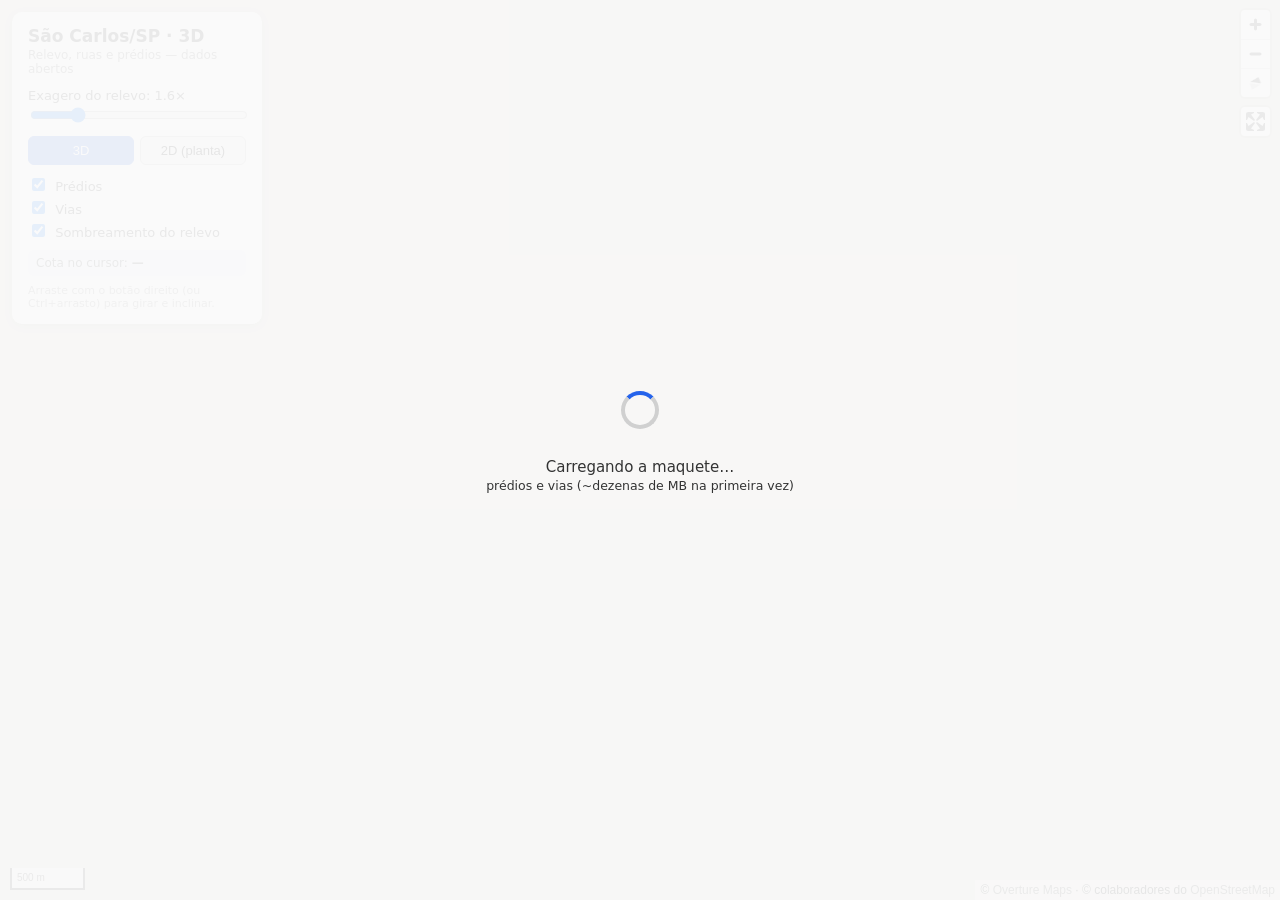
==== web/index.html @ f902015b "Maquete 3D interativa de São Carlos/SP: viewer web + pipeline de dados - web/: viewer MapLibre GL JS" ====
<!DOCTYPE html>
<html lang="pt-BR">
<head>
  <meta charset="utf-8">
  <meta name="viewport" content="width=device-width, initial-scale=1">
  <title>São Carlos 3D — maquete interativa</title>
  <link rel="stylesheet" href="vendor/maplibre-gl.css">
  <link rel="stylesheet" href="style.css">
</head>
<body>
  <div id="map"></div>

  <div id="painel">
    <h1>São Carlos/SP · 3D</h1>
    <p class="sub">Relevo, ruas e prédios — dados abertos</p>

    <label class="controle">
      Exagero do relevo: <span id="exagero-valor">1.6×</span>
      <input id="exagero" type="range" min="1" max="4" step="0.1" value="1.6">
    </label>

    <div class="linha">
      <button id="modo-3d" class="ativo">3D</button>
      <button id="modo-2d">2D (planta)</button>
    </div>

    <div class="camadas">
      <label><input type="checkbox" id="cb-predios" checked> Prédios</label>
      <label><input type="checkbox" id="cb-vias" checked> Vias</label>
      <label><input type="checkbox" id="cb-sombra" checked> Sombreamento do relevo</label>
    </div>

    <div id="info-cota">Cota no cursor: <span id="cota">—</span></div>

    <p class="dica">Arraste com o botão direito (ou Ctrl+arrasto) para girar e inclinar.</p>
  </div>

  <div id="carregando">
    <div class="spinner"></div>
    <p>Carregando a maquete…<br><small>prédios e vias (~dezenas de MB na primeira vez)</small></p>
  </div>

  <script src="vendor/maplibre-gl.js"></script>
  <script src="main.js"></script>
</body>
</html>
---- web/vendor/maplibre-gl.css ----
.maplibregl-map{font:12px/20px Helvetica Neue,Arial,Helvetica,sans-serif;overflow:hidden;position:relative;-webkit-tap-highlight-color:rgb(0 0 0/0)}.maplibregl-canvas{left:0;position:absolute;top:0}.maplibregl-map:fullscreen{height:100%;width:100%}.maplibregl-ctrl-group button.maplibregl-ctrl-compass{touch-action:none}.maplibregl-canvas-container.maplibregl-interactive,.maplibregl-ctrl-group button.maplibregl-ctrl-compass{cursor:grab;-webkit-user-select:none;-moz-user-select:none;user-select:none}.maplibregl-canvas-container.maplibregl-interactive.maplibregl-track-pointer{cursor:pointer}.maplibregl-canvas-container.maplibregl-interactive:active,.maplibregl-ctrl-group button.maplibregl-ctrl-compass:active{cursor:grabbing}.maplibregl-canvas-container.maplibregl-touch-zoom-rotate,.maplibregl-canvas-container.maplibregl-touch-zoom-rotate .maplibregl-canvas{touch-action:pan-x pan-y}.maplibregl-canvas-container.maplibregl-touch-drag-pan,.maplibregl-canvas-container.maplibregl-touch-drag-pan .maplibregl-canvas{touch-action:pinch-zoom}.maplibregl-canvas-container.maplibregl-touch-zoom-rotate.maplibregl-touch-drag-pan,.maplibregl-canvas-container.maplibregl-touch-zoom-rotate.maplibregl-touch-drag-pan .maplibregl-canvas{touch-action:none}.maplibregl-canvas-container.maplibregl-touch-drag-pan.maplibregl-cooperative-gestures,.maplibregl-canvas-container.maplibregl-touch-drag-pan.maplibregl-cooperative-gestures .maplibregl-canvas{touch-action:pan-x pan-y}.maplibregl-ctrl-bottom-left,.maplibregl-ctrl-bottom-right,.maplibregl-ctrl-top-left,.maplibregl-ctrl-top-right{pointer-events:none;position:absolute;z-index:2}.maplibregl-ctrl-top-left{left:0;top:0}.maplibregl-ctrl-top-right{right:0;top:0}.maplibregl-ctrl-bottom-left{bottom:0;left:0}.maplibregl-ctrl-bottom-right{bottom:0;right:0}.maplibregl-ctrl{clear:both;pointer-events:auto;transform:translate(0)}.maplibregl-ctrl-top-left .maplibregl-ctrl{float:left;margin:10px 0 0 10px}.maplibregl-ctrl-top-right .maplibregl-ctrl{float:right;margin:10px 10px 0 0}.maplibregl-ctrl-bottom-left .maplibregl-ctrl{float:left;margin:0 0 10px 10px}.maplibregl-ctrl-bottom-right .maplibregl-ctrl{float:right;margin:0 10px 10px 0}.maplibregl-ctrl-group{background:#fff;border-radius:4px}.maplibregl-ctrl-group:not(:empty){box-shadow:0 0 0 2px rgba(0,0,0,.1)}@media (forced-colors:active){.maplibregl-ctrl-group:not(:empty){box-shadow:0 0 0 2px ButtonText}}.maplibregl-ctrl-group button{background-color:transparent;border:0;box-sizing:border-box;cursor:pointer;display:block;height:29px;outline:none;padding:0;width:29px}.maplibregl-ctrl-group button+button{border-top:1px solid #ddd}.maplibregl-ctrl button .maplibregl-ctrl-icon{background-position:50%;background-repeat:no-repeat;display:block;height:100%;width:100%}@media (forced-colors:active){.maplibregl-ctrl-icon{background-color:transparent}.maplibregl-ctrl-group button+button{border-top:1px solid ButtonText}}.maplibregl-ctrl button::-moz-focus-inner{border:0;padding:0}.maplibregl-ctrl-attrib-button:focus,.maplibregl-ctrl-group button:focus{box-shadow:0 0 2px 2px #0096ff}.maplibregl-ctrl button:disabled{cursor:not-allowed}.maplibregl-ctrl button:disabled .maplibregl-ctrl-icon{opacity:.25}@media (hover:hover){.maplibregl-ctrl button:not(:disabled):hover{background-color:rgba(0,0,0,.05)}}.maplibregl-ctrl button:not(:disabled):active{background-color:rgba(0,0,0,.05)}.maplibregl-ctrl-group button:focus:focus-visible{box-shadow:0 0 2px 2px #0096ff}.maplibregl-ctrl-group button:focus:not(:focus-visible){box-shadow:none}.maplibregl-ctrl-group button:focus:first-child{border-radius:4px 4px 0 0}.maplibregl-ctrl-group button:focus:last-child{border-radius:0 0 4px 4px}.maplibregl-ctrl-group button:focus:only-child{border-radius:inherit}.maplibregl-ctrl button.maplibregl-ctrl-zoom-out .maplibregl-ctrl-icon{background-image:url("data:image/svg+xml;charset=utf-8,%3Csvg xmlns='http://www.w3.org/2000/svg' width='29' height='29' fill='%23333' viewBox='0 0 29 29'%3E%3Cpath d='M10 13c-.75 0-1.5.75-1.5 1.5S9.25 16 10 16h9c.75 0 1.5-.75 1.5-1.5S19.75 13 19 13z'/%3E%3C/svg%3E")}.maplibregl-ctrl button.maplibregl-ctrl-zoom-in .maplibregl-ctrl-icon{background-image:url("data:image/svg+xml;charset=utf-8,%3Csvg xmlns='http://www.w3.org/2000/svg' width='29' height='29' fill='%23333' viewBox='0 0 29 29'%3E%3Cpath d='M14.5 8.5c-.75 0-1.5.75-1.5 1.5v3h-3c-.75 0-1.5.75-1.5 1.5S9.25 16 10 16h3v3c0 .75.75 1.5 1.5 1.5S16 19.75 16 19v-3h3c.75 0 1.5-.75 1.5-1.5S19.75 13 19 13h-3v-3c0-.75-.75-1.5-1.5-1.5'/%3E%3C/svg%3E")}@media (forced-colors:active){.maplibregl-ctrl button.maplibregl-ctrl-zoom-out .maplibregl-ctrl-icon{background-image:url("data:image/svg+xml;charset=utf-8,%3Csvg xmlns='http://www.w3.org/2000/svg' width='29' height='29' fill='%23fff' viewBox='0 0 29 29'%3E%3Cpath d='M10 13c-.75 0-1.5.75-1.5 1.5S9.25 16 10 16h9c.75 0 1.5-.75 1.5-1.5S19.75 13 19 13z'/%3E%3C/svg%3E")}.maplibregl-ctrl button.maplibregl-ctrl-zoom-in .maplibregl-ctrl-icon{background-image:url("data:image/svg+xml;charset=utf-8,%3Csvg xmlns='http://www.w3.org/2000/svg' width='29' height='29' fill='%23fff' viewBox='0 0 29 29'%3E%3Cpath d='M14.5 8.5c-.75 0-1.5.75-1.5 1.5v3h-3c-.75 0-1.5.75-1.5 1.5S9.25 16 10 16h3v3c0 .75.75 1.5 1.5 1.5S16 19.75 16 19v-3h3c.75 0 1.5-.75 1.5-1.5S19.75 13 19 13h-3v-3c0-.75-.75-1.5-1.5-1.5'/%3E%3C/svg%3E")}}@media (forced-colors:active) and (prefers-color-scheme:light){.maplibregl-ctrl button.maplibregl-ctrl-zoom-out .maplibregl-ctrl-icon{background-image:url("data:image/svg+xml;charset=utf-8,%3Csvg xmlns='http://www.w3.org/2000/svg' width='29' height='29' viewBox='0 0 29 29'%3E%3Cpath d='M10 13c-.75 0-1.5.75-1.5 1.5S9.25 16 10 16h9c.75 0 1.5-.75 1.5-1.5S19.75 13 19 13z'/%3E%3C/svg%3E")}.maplibregl-ctrl button.maplibregl-ctrl-zoom-in .maplibregl-ctrl-icon{background-image:url("data:image/svg+xml;charset=utf-8,%3Csvg xmlns='http://www.w3.org/2000/svg' width='29' height='29' viewBox='0 0 29 29'%3E%3Cpath d='M14.5 8.5c-.75 0-1.5.75-1.5 1.5v3h-3c-.75 0-1.5.75-1.5 1.5S9.25 16 10 16h3v3c0 .75.75 1.5 1.5 1.5S16 19.75 16 19v-3h3c.75 0 1.5-.75 1.5-1.5S19.75 13 19 13h-3v-3c0-.75-.75-1.5-1.5-1.5'/%3E%3C/svg%3E")}}.maplibregl-ctrl button.maplibregl-ctrl-fullscreen .maplibregl-ctrl-icon{background-image:url("data:image/svg+xml;charset=utf-8,%3Csvg xmlns='http://www.w3.org/2000/svg' width='29' height='29' fill='%23333' viewBox='0 0 29 29'%3E%3Cpath d='M24 16v5.5c0 1.75-.75 2.5-2.5 2.5H16v-1l3-1.5-4-5.5 1-1 5.5 4 1.5-3zM6 16l1.5 3 5.5-4 1 1-4 5.5 3 1.5v1H7.5C5.75 24 5 23.25 5 21.5V16zm7-11v1l-3 1.5 4 5.5-1 1-5.5-4L6 13H5V7.5C5 5.75 5.75 5 7.5 5zm11 2.5c0-1.75-.75-2.5-2.5-2.5H16v1l3 1.5-4 5.5 1 1 5.5-4 1.5 3h1z'/%3E%3C/svg%3E")}.maplibregl-ctrl button.maplibregl-ctrl-shrink .maplibregl-ctrl-icon{background-image:url("data:image/svg+xml;charset=utf-8,%3Csvg xmlns='http://www.w3.org/2000/svg' width='29' height='29' viewBox='0 0 29 29'%3E%3Cpath d='M18.5 16c-1.75 0-2.5.75-2.5 2.5V24h1l1.5-3 5.5 4 1-1-4-5.5 3-1.5v-1zM13 18.5c0-1.75-.75-2.5-2.5-2.5H5v1l3 1.5L4 24l1 1 5.5-4 1.5 3h1zm3-8c0 1.75.75 2.5 2.5 2.5H24v-1l-3-1.5L25 5l-1-1-5.5 4L17 5h-1zM10.5 13c1.75 0 2.5-.75 2.5-2.5V5h-1l-1.5 3L5 4 4 5l4 5.5L5 12v1z'/%3E%3C/svg%3E")}@media (forced-colors:active){.maplibregl-ctrl button.maplibregl-ctrl-fullscreen .maplibregl-ctrl-icon{background-image:url("data:image/svg+xml;charset=utf-8,%3Csvg xmlns='http://www.w3.org/2000/svg' width='29' height='29' fill='%23fff' viewBox='0 0 29 29'%3E%3Cpath d='M24 16v5.5c0 1.75-.75 2.5-2.5 2.5H16v-1l3-1.5-4-5.5 1-1 5.5 4 1.5-3zM6 16l1.5 3 5.5-4 1 1-4 5.5 3 1.5v1H7.5C5.75 24 5 23.25 5 21.5V16zm7-11v1l-3 1.5 4 5.5-1 1-5.5-4L6 13H5V7.5C5 5.75 5.75 5 7.5 5zm11 2.5c0-1.75-.75-2.5-2.5-2.5H16v1l3 1.5-4 5.5 1 1 5.5-4 1.5 3h1z'/%3E%3C/svg%3E")}.maplibregl-ctrl button.maplibregl-ctrl-shrink .maplibregl-ctrl-icon{background-image:url("data:image/svg+xml;charset=utf-8,%3Csvg xmlns='http://www.w3.org/2000/svg' width='29' height='29' fill='%23fff' viewBox='0 0 29 29'%3E%3Cpath d='M18.5 16c-1.75 0-2.5.75-2.5 2.5V24h1l1.5-3 5.5 4 1-1-4-5.5 3-1.5v-1zM13 18.5c0-1.75-.75-2.5-2.5-2.5H5v1l3 1.5L4 24l1 1 5.5-4 1.5 3h1zm3-8c0 1.75.75 2.5 2.5 2.5H24v-1l-3-1.5L25 5l-1-1-5.5 4L17 5h-1zM10.5 13c1.75 0 2.5-.75 2.5-2.5V5h-1l-1.5 3L5 4 4 5l4 5.5L5 12v1z'/%3E%3C/svg%3E")}}@media (forced-colors:active) and (prefers-color-scheme:light){.maplibregl-ctrl button.maplibregl-ctrl-fullscreen .maplibregl-ctrl-icon{background-image:url("data:image/svg+xml;charset=utf-8,%3Csvg xmlns='http://www.w3.org/2000/svg' width='29' height='29' viewBox='0 0 29 29'%3E%3Cpath d='M24 16v5.5c0 1.75-.75 2.5-2.5 2.5H16v-1l3-1.5-4-5.5 1-1 5.5 4 1.5-3zM6 16l1.5 3 5.5-4 1 1-4 5.5 3 1.5v1H7.5C5.75 24 5 23.25 5 21.5V16zm7-11v1l-3 1.5 4 5.5-1 1-5.5-4L6 13H5V7.5C5 5.75 5.75 5 7.5 5zm11 2.5c0-1.75-.75-2.5-2.5-2.5H16v1l3 1.5-4 5.5 1 1 5.5-4 1.5 3h1z'/%3E%3C/svg%3E")}.maplibregl-ctrl button.maplibregl-ctrl-shrink .maplibregl-ctrl-icon{background-image:url("data:image/svg+xml;charset=utf-8,%3Csvg xmlns='http://www.w3.org/2000/svg' width='29' height='29' viewBox='0 0 29 29'%3E%3Cpath d='M18.5 16c-1.75 0-2.5.75-2.5 2.5V24h1l1.5-3 5.5 4 1-1-4-5.5 3-1.5v-1zM13 18.5c0-1.75-.75-2.5-2.5-2.5H5v1l3 1.5L4 24l1 1 5.5-4 1.5 3h1zm3-8c0 1.75.75 2.5 2.5 2.5H24v-1l-3-1.5L25 5l-1-1-5.5 4L17 5h-1zM10.5 13c1.75 0 2.5-.75 2.5-2.5V5h-1l-1.5 3L5 4 4 5l4 5.5L5 12v1z'/%3E%3C/svg%3E")}}.maplibregl-ctrl button.maplibregl-ctrl-compass .maplibregl-ctrl-icon{background-image:url("data:image/svg+xml;charset=utf-8,%3Csvg xmlns='http://www.w3.org/2000/svg' width='29' height='29' fill='%23333' viewBox='0 0 29 29'%3E%3Cpath d='m10.5 14 4-8 4 8z'/%3E%3Cpath fill='%23ccc' d='m10.5 16 4 8 4-8z'/%3E%3C/svg%3E")}@media (forced-colors:active){.maplibregl-ctrl button.maplibregl-ctrl-compass .maplibregl-ctrl-icon{background-image:url("data:image/svg+xml;charset=utf-8,%3Csvg xmlns='http://www.w3.org/2000/svg' width='29' height='29' fill='%23fff' viewBox='0 0 29 29'%3E%3Cpath d='m10.5 14 4-8 4 8z'/%3E%3Cpath fill='%23ccc' d='m10.5 16 4 8 4-8z'/%3E%3C/svg%3E")}}@media (forced-colors:active) and (prefers-color-scheme:light){.maplibregl-ctrl button.maplibregl-ctrl-compass .maplibregl-ctrl-icon{background-image:url("data:image/svg+xml;charset=utf-8,%3Csvg xmlns='http://www.w3.org/2000/svg' width='29' height='29' viewBox='0 0 29 29'%3E%3Cpath d='m10.5 14 4-8 4 8z'/%3E%3Cpath fill='%23ccc' d='m10.5 16 4 8 4-8z'/%3E%3C/svg%3E")}}.maplibregl-ctrl button.maplibregl-ctrl-globe .maplibregl-ctrl-icon{background-image:url("data:image/svg+xml;charset=utf-8,%3Csvg xmlns='http://www.w3.org/2000/svg' width='22' height='22' fill='none' stroke='%23333' viewBox='0 0 22 22'%3E%3Ccircle cx='11' cy='11' r='8.5'/%3E%3Cpath d='M17.5 11c0 4.819-3.02 8.5-6.5 8.5S4.5 15.819 4.5 11 7.52 2.5 11 2.5s6.5 3.681 6.5 8.5Z'/%3E%3Cpath d='M13.5 11c0 2.447-.331 4.64-.853 6.206-.262.785-.562 1.384-.872 1.777-.314.399-.58.517-.775.517s-.461-.118-.775-.517c-.31-.393-.61-.992-.872-1.777C8.831 15.64 8.5 13.446 8.5 11s.331-4.64.853-6.206c.262-.785.562-1.384.872-1.777.314-.399.58-.517.775-.517s.461.118.775.517c.31.393.61.992.872 1.777.522 1.565.853 3.76.853 6.206Z'/%3E%3Cpath d='M11 7.5c-1.909 0-3.622-.166-4.845-.428-.616-.132-1.08-.283-1.379-.434a1.3 1.3 0 0 1-.224-.138q.07-.058.224-.138c.299-.151.763-.302 1.379-.434C7.378 5.666 9.091 5.5 11 5.5s3.622.166 4.845.428c.616.132 1.08.283 1.379.434.105.053.177.1.224.138q-.07.058-.224.138c-.299.151-.763.302-1.379.434-1.223.262-2.936.428-4.845.428ZM4.486 6.436ZM11 16.5c-1.909 0-3.622-.166-4.845-.428-.616-.132-1.08-.283-1.379-.434a1.3 1.3 0 0 1-.224-.138 1.3 1.3 0 0 1 .224-.138c.299-.151.763-.302 1.379-.434C7.378 14.666 9.091 14.5 11 14.5s3.622.166 4.845.428c.616.132 1.08.283 1.379.434.105.053.177.1.224.138a1.3 1.3 0 0 1-.224.138c-.299.151-.763.302-1.379.434-1.223.262-2.936.428-4.845.428Zm-6.514-1.064ZM11 12.5c-2.46 0-4.672-.222-6.255-.574-.796-.177-1.406-.38-1.805-.59a1.5 1.5 0 0 1-.39-.272.3.3 0 0 1-.047-.064.3.3 0 0 1 .048-.064c.066-.073.189-.167.389-.272.399-.21 1.009-.413 1.805-.59C6.328 9.722 8.54 9.5 11 9.5s4.672.222 6.256.574c.795.177 1.405.38 1.804.59.2.105.323.2.39.272a.3.3 0 0 1 .047.064.3.3 0 0 1-.048.064 1.4 1.4 0 0 1-.389.272c-.399.21-1.009.413-1.804.59-1.584.352-3.796.574-6.256.574Zm-8.501-1.51v.002zm0 .018v.002zm17.002.002v-.002zm0-.018v-.002z'/%3E%3C/svg%3E")}.maplibregl-ctrl button.maplibregl-ctrl-globe-enabled .maplibregl-ctrl-icon{background-image:url("data:image/svg+xml;charset=utf-8,%3Csvg xmlns='http://www.w3.org/2000/svg' width='22' height='22' fill='none' stroke='%2333b5e5' viewBox='0 0 22 22'%3E%3Ccircle cx='11' cy='11' r='8.5'/%3E%3Cpath d='M17.5 11c0 4.819-3.02 8.5-6.5 8.5S4.5 15.819 4.5 11 7.52 2.5 11 2.5s6.5 3.681 6.5 8.5Z'/%3E%3Cpath d='M13.5 11c0 2.447-.331 4.64-.853 6.206-.262.785-.562 1.384-.872 1.777-.314.399-.58.517-.775.517s-.461-.118-.775-.517c-.31-.393-.61-.992-.872-1.777C8.831 15.64 8.5 13.446 8.5 11s.331-4.64.853-6.206c.262-.785.562-1.384.872-1.777.314-.399.58-.517.775-.517s.461.118.775.517c.31.393.61.992.872 1.777.522 1.565.853 3.76.853 6.206Z'/%3E%3Cpath d='M11 7.5c-1.909 0-3.622-.166-4.845-.428-.616-.132-1.08-.283-1.379-.434a1.3 1.3 0 0 1-.224-.138q.07-.058.224-.138c.299-.151.763-.302 1.379-.434C7.378 5.666 9.091 5.5 11 5.5s3.622.166 4.845.428c.616.132 1.08.283 1.379.434.105.053.177.1.224.138q-.07.058-.224.138c-.299.151-.763.302-1.379.434-1.223.262-2.936.428-4.845.428ZM4.486 6.436ZM11 16.5c-1.909 0-3.622-.166-4.845-.428-.616-.132-1.08-.283-1.379-.434a1.3 1.3 0 0 1-.224-.138 1.3 1.3 0 0 1 .224-.138c.299-.151.763-.302 1.379-.434C7.378 14.666 9.091 14.5 11 14.5s3.622.166 4.845.428c.616.132 1.08.283 1.379.434.105.053.177.1.224.138a1.3 1.3 0 0 1-.224.138c-.299.151-.763.302-1.379.434-1.223.262-2.936.428-4.845.428Zm-6.514-1.064ZM11 12.5c-2.46 0-4.672-.222-6.255-.574-.796-.177-1.406-.38-1.805-.59a1.5 1.5 0 0 1-.39-.272.3.3 0 0 1-.047-.064.3.3 0 0 1 .048-.064c.066-.073.189-.167.389-.272.399-.21 1.009-.413 1.805-.59C6.328 9.722 8.54 9.5 11 9.5s4.672.222 6.256.574c.795.177 1.405.38 1.804.59.2.105.323.2.39.272a.3.3 0 0 1 .047.064.3.3 0 0 1-.048.064 1.4 1.4 0 0 1-.389.272c-.399.21-1.009.413-1.804.59-1.584.352-3.796.574-6.256.574Zm-8.501-1.51v.002zm0 .018v.002zm17.002.002v-.002zm0-.018v-.002z'/%3E%3C/svg%3E")}.maplibregl-ctrl button.maplibregl-ctrl-terrain .maplibregl-ctrl-icon{background-image:url("data:image/svg+xml;charset=utf-8,%3Csvg xmlns='http://www.w3.org/2000/svg' width='22' height='22' fill='%23333' viewBox='0 0 22 22'%3E%3Cpath d='m1.754 13.406 4.453-4.851 3.09 3.09 3.281 3.277.969-.969-3.309-3.312 3.844-4.121 6.148 6.886h1.082v-.855l-7.207-8.07-4.84 5.187L6.169 6.57l-5.48 5.965v.871ZM.688 16.844h20.625v1.375H.688Zm0 0'/%3E%3C/svg%3E")}.maplibregl-ctrl button.maplibregl-ctrl-terrain-enabled .maplibregl-ctrl-icon{background-image:url("data:image/svg+xml;charset=utf-8,%3Csvg xmlns='http://www.w3.org/2000/svg' width='22' height='22' fill='%2333b5e5' viewBox='0 0 22 22'%3E%3Cpath d='m1.754 13.406 4.453-4.851 3.09 3.09 3.281 3.277.969-.969-3.309-3.312 3.844-4.121 6.148 6.886h1.082v-.855l-7.207-8.07-4.84 5.187L6.169 6.57l-5.48 5.965v.871ZM.688 16.844h20.625v1.375H.688Zm0 0'/%3E%3C/svg%3E")}.maplibregl-ctrl button.maplibregl-ctrl-geolocate .maplibregl-ctrl-icon{background-image:url("data:image/svg+xml;charset=utf-8,%3Csvg xmlns='http://www.w3.org/2000/svg' width='29' height='29' fill='%23333' viewBox='0 0 20 20'%3E%3Cpath d='M10 4C9 4 9 5 9 5v.1A5 5 0 0 0 5.1 9H5s-1 0-1 1 1 1 1 1h.1A5 5 0 0 0 9 14.9v.1s0 1 1 1 1-1 1-1v-.1a5 5 0 0 0 3.9-3.9h.1s1 0 1-1-1-1-1-1h-.1A5 5 0 0 0 11 5.1V5s0-1-1-1m0 2.5a3.5 3.5 0 1 1 0 7 3.5 3.5 0 1 1 0-7'/%3E%3Ccircle cx='10' cy='10' r='2'/%3E%3C/svg%3E")}.maplibregl-ctrl button.maplibregl-ctrl-geolocate:disabled .maplibregl-ctrl-icon{background-image:url("data:image/svg+xml;charset=utf-8,%3Csvg xmlns='http://www.w3.org/2000/svg' width='29' height='29' fill='%23aaa' viewBox='0 0 20 20'%3E%3Cpath d='M10 4C9 4 9 5 9 5v.1A5 5 0 0 0 5.1 9H5s-1 0-1 1 1 1 1 1h.1A5 5 0 0 0 9 14.9v.1s0 1 1 1 1-1 1-1v-.1a5 5 0 0 0 3.9-3.9h.1s1 0 1-1-1-1-1-1h-.1A5 5 0 0 0 11 5.1V5s0-1-1-1m0 2.5a3.5 3.5 0 1 1 0 7 3.5 3.5 0 1 1 0-7'/%3E%3Ccircle cx='10' cy='10' r='2'/%3E%3Cpath fill='red' d='m14 5 1 1-9 9-1-1z'/%3E%3C/svg%3E")}.maplibregl-ctrl button.maplibregl-ctrl-geolocate.maplibregl-ctrl-geolocate-active .maplibregl-ctrl-icon{background-image:url("data:image/svg+xml;charset=utf-8,%3Csvg xmlns='http://www.w3.org/2000/svg' width='29' height='29' fill='%2333b5e5' viewBox='0 0 20 20'%3E%3Cpath d='M10 4C9 4 9 5 9 5v.1A5 5 0 0 0 5.1 9H5s-1 0-1 1 1 1 1 1h.1A5 5 0 0 0 9 14.9v.1s0 1 1 1 1-1 1-1v-.1a5 5 0 0 0 3.9-3.9h.1s1 0 1-1-1-1-1-1h-.1A5 5 0 0 0 11 5.1V5s0-1-1-1m0 2.5a3.5 3.5 0 1 1 0 7 3.5 3.5 0 1 1 0-7'/%3E%3Ccircle cx='10' cy='10' r='2'/%3E%3C/svg%3E")}.maplibregl-ctrl button.maplibregl-ctrl-geolocate.maplibregl-ctrl-geolocate-active-error .maplibregl-ctrl-icon{background-image:url("data:image/svg+xml;charset=utf-8,%3Csvg xmlns='http://www.w3.org/2000/svg' width='29' height='29' fill='%23e58978' viewBox='0 0 20 20'%3E%3Cpath d='M10 4C9 4 9 5 9 5v.1A5 5 0 0 0 5.1 9H5s-1 0-1 1 1 1 1 1h.1A5 5 0 0 0 9 14.9v.1s0 1 1 1 1-1 1-1v-.1a5 5 0 0 0 3.9-3.9h.1s1 0 1-1-1-1-1-1h-.1A5 5 0 0 0 11 5.1V5s0-1-1-1m0 2.5a3.5 3.5 0 1 1 0 7 3.5 3.5 0 1 1 0-7'/%3E%3Ccircle cx='10' cy='10' r='2'/%3E%3C/svg%3E")}.maplibregl-ctrl button.maplibregl-ctrl-geolocate.maplibregl-ctrl-geolocate-background .maplibregl-ctrl-icon{background-image:url("data:image/svg+xml;charset=utf-8,%3Csvg xmlns='http://www.w3.org/2000/svg' width='29' height='29' fill='%2333b5e5' viewBox='0 0 20 20'%3E%3Cpath d='M10 4C9 4 9 5 9 5v.1A5 5 0 0 0 5.1 9H5s-1 0-1 1 1 1 1 1h.1A5 5 0 0 0 9 14.9v.1s0 1 1 1 1-1 1-1v-.1a5 5 0 0 0 3.9-3.9h.1s1 0 1-1-1-1-1-1h-.1A5 5 0 0 0 11 5.1V5s0-1-1-1m0 2.5a3.5 3.5 0 1 1 0 7 3.5 3.5 0 1 1 0-7'/%3E%3C/svg%3E")}.maplibregl-ctrl button.maplibregl-ctrl-geolocate.maplibregl-ctrl-geolocate-background-error .maplibregl-ctrl-icon{background-image:url("data:image/svg+xml;charset=utf-8,%3Csvg xmlns='http://www.w3.org/2000/svg' width='29' height='29' fill='%23e54e33' viewBox='0 0 20 20'%3E%3Cpath d='M10 4C9 4 9 5 9 5v.1A5 5 0 0 0 5.1 9H5s-1 0-1 1 1 1 1 1h.1A5 5 0 0 0 9 14.9v.1s0 1 1 1 1-1 1-1v-.1a5 5 0 0 0 3.9-3.9h.1s1 0 1-1-1-1-1-1h-.1A5 5 0 0 0 11 5.1V5s0-1-1-1m0 2.5a3.5 3.5 0 1 1 0 7 3.5 3.5 0 1 1 0-7'/%3E%3C/svg%3E")}.maplibregl-ctrl button.maplibregl-ctrl-geolocate.maplibregl-ctrl-geolocate-waiting .maplibregl-ctrl-icon{animation:maplibregl-spin 2s linear infinite}@media (forced-colors:active){.maplibregl-ctrl button.maplibregl-ctrl-geolocate .maplibregl-ctrl-icon{background-image:url("data:image/svg+xml;charset=utf-8,%3Csvg xmlns='http://www.w3.org/2000/svg' width='29' height='29' fill='%23fff' viewBox='0 0 20 20'%3E%3Cpath d='M10 4C9 4 9 5 9 5v.1A5 5 0 0 0 5.1 9H5s-1 0-1 1 1 1 1 1h.1A5 5 0 0 0 9 14.9v.1s0 1 1 1 1-1 1-1v-.1a5 5 0 0 0 3.9-3.9h.1s1 0 1-1-1-1-1-1h-.1A5 5 0 0 0 11 5.1V5s0-1-1-1m0 2.5a3.5 3.5 0 1 1 0 7 3.5 3.5 0 1 1 0-7'/%3E%3Ccircle cx='10' cy='10' r='2'/%3E%3C/svg%3E")}.maplibregl-ctrl button.maplibregl-ctrl-geolocate:disabled .maplibregl-ctrl-icon{background-image:url("data:image/svg+xml;charset=utf-8,%3Csvg xmlns='http://www.w3.org/2000/svg' width='29' height='29' fill='%23999' viewBox='0 0 20 20'%3E%3Cpath d='M10 4C9 4 9 5 9 5v.1A5 5 0 0 0 5.1 9H5s-1 0-1 1 1 1 1 1h.1A5 5 0 0 0 9 14.9v.1s0 1 1 1 1-1 1-1v-.1a5 5 0 0 0 3.9-3.9h.1s1 0 1-1-1-1-1-1h-.1A5 5 0 0 0 11 5.1V5s0-1-1-1m0 2.5a3.5 3.5 0 1 1 0 7 3.5 3.5 0 1 1 0-7'/%3E%3Ccircle cx='10' cy='10' r='2'/%3E%3Cpath fill='red' d='m14 5 1 1-9 9-1-1z'/%3E%3C/svg%3E")}.maplibregl-ctrl button.maplibregl-ctrl-geolocate.maplibregl-ctrl-geolocate-active .maplibregl-ctrl-icon{background-image:url("data:image/svg+xml;charset=utf-8,%3Csvg xmlns='http://www.w3.org/2000/svg' width='29' height='29' fill='%2333b5e5' viewBox='0 0 20 20'%3E%3Cpath d='M10 4C9 4 9 5 9 5v.1A5 5 0 0 0 5.1 9H5s-1 0-1 1 1 1 1 1h.1A5 5 0 0 0 9 14.9v.1s0 1 1 1 1-1 1-1v-.1a5 5 0 0 0 3.9-3.9h.1s1 0 1-1-1-1-1-1h-.1A5 5 0 0 0 11 5.1V5s0-1-1-1m0 2.5a3.5 3.5 0 1 1 0 7 3.5 3.5 0 1 1 0-7'/%3E%3Ccircle cx='10' cy='10' r='2'/%3E%3C/svg%3E")}.maplibregl-ctrl button.maplibregl-ctrl-geolocate.maplibregl-ctrl-geolocate-active-error .maplibregl-ctrl-icon{background-image:url("data:image/svg+xml;charset=utf-8,%3Csvg xmlns='http://www.w3.org/2000/svg' width='29' height='29' fill='%23e58978' viewBox='0 0 20 20'%3E%3Cpath d='M10 4C9 4 9 5 9 5v.1A5 5 0 0 0 5.1 9H5s-1 0-1 1 1 1 1 1h.1A5 5 0 0 0 9 14.9v.1s0 1 1 1 1-1 1-1v-.1a5 5 0 0 0 3.9-3.9h.1s1 0 1-1-1-1-1-1h-.1A5 5 0 0 0 11 5.1V5s0-1-1-1m0 2.5a3.5 3.5 0 1 1 0 7 3.5 3.5 0 1 1 0-7'/%3E%3Ccircle cx='10' cy='10' r='2'/%3E%3C/svg%3E")}.maplibregl-ctrl button.maplibregl-ctrl-geolocate.maplibregl-ctrl-geolocate-background .maplibregl-ctrl-icon{background-image:url("data:image/svg+xml;charset=utf-8,%3Csvg xmlns='http://www.w3.org/2000/svg' width='29' height='29' fill='%2333b5e5' viewBox='0 0 20 20'%3E%3Cpath d='M10 4C9 4 9 5 9 5v.1A5 5 0 0 0 5.1 9H5s-1 0-1 1 1 1 1 1h.1A5 5 0 0 0 9 14.9v.1s0 1 1 1 1-1 1-1v-.1a5 5 0 0 0 3.9-3.9h.1s1 0 1-1-1-1-1-1h-.1A5 5 0 0 0 11 5.1V5s0-1-1-1m0 2.5a3.5 3.5 0 1 1 0 7 3.5 3.5 0 1 1 0-7'/%3E%3C/svg%3E")}.maplibregl-ctrl button.maplibregl-ctrl-geolocate.maplibregl-ctrl-geolocate-background-error .maplibregl-ctrl-icon{background-image:url("data:image/svg+xml;charset=utf-8,%3Csvg xmlns='http://www.w3.org/2000/svg' width='29' height='29' fill='%23e54e33' viewBox='0 0 20 20'%3E%3Cpath d='M10 4C9 4 9 5 9 5v.1A5 5 0 0 0 5.1 9H5s-1 0-1 1 1 1 1 1h.1A5 5 0 0 0 9 14.9v.1s0 1 1 1 1-1 1-1v-.1a5 5 0 0 0 3.9-3.9h.1s1 0 1-1-1-1-1-1h-.1A5 5 0 0 0 11 5.1V5s0-1-1-1m0 2.5a3.5 3.5 0 1 1 0 7 3.5 3.5 0 1 1 0-7'/%3E%3C/svg%3E")}}@media (forced-colors:active) and (prefers-color-scheme:light){.maplibregl-ctrl button.maplibregl-ctrl-geolocate .maplibregl-ctrl-icon{background-image:url("data:image/svg+xml;charset=utf-8,%3Csvg xmlns='http://www.w3.org/2000/svg' width='29' height='29' viewBox='0 0 20 20'%3E%3Cpath d='M10 4C9 4 9 5 9 5v.1A5 5 0 0 0 5.1 9H5s-1 0-1 1 1 1 1 1h.1A5 5 0 0 0 9 14.9v.1s0 1 1 1 1-1 1-1v-.1a5 5 0 0 0 3.9-3.9h.1s1 0 1-1-1-1-1-1h-.1A5 5 0 0 0 11 5.1V5s0-1-1-1m0 2.5a3.5 3.5 0 1 1 0 7 3.5 3.5 0 1 1 0-7'/%3E%3Ccircle cx='10' cy='10' r='2'/%3E%3C/svg%3E")}.maplibregl-ctrl button.maplibregl-ctrl-geolocate:disabled .maplibregl-ctrl-icon{background-image:url("data:image/svg+xml;charset=utf-8,%3Csvg xmlns='http://www.w3.org/2000/svg' width='29' height='29' fill='%23666' viewBox='0 0 20 20'%3E%3Cpath d='M10 4C9 4 9 5 9 5v.1A5 5 0 0 0 5.1 9H5s-1 0-1 1 1 1 1 1h.1A5 5 0 0 0 9 14.9v.1s0 1 1 1 1-1 1-1v-.1a5 5 0 0 0 3.9-3.9h.1s1 0 1-1-1-1-1-1h-.1A5 5 0 0 0 11 5.1V5s0-1-1-1m0 2.5a3.5 3.5 0 1 1 0 7 3.5 3.5 0 1 1 0-7'/%3E%3Ccircle cx='10' cy='10' r='2'/%3E%3Cpath fill='red' d='m14 5 1 1-9 9-1-1z'/%3E%3C/svg%3E")}}@keyframes maplibregl-spin{0%{transform:rotate(0deg)}to{transform:rotate(1turn)}}a.maplibregl-ctrl-logo{background-image:url("data:image/svg+xml;charset=utf-8,%3Csvg xmlns='http://www.w3.org/2000/svg' width='88' height='23' fill='none'%3E%3Cpath fill='%23000' fill-opacity='.4' fill-rule='evenodd' d='M17.408 16.796h-1.827l2.501-12.095h.198l3.324 6.533.988 2.19.988-2.19 3.258-6.533h.181l2.6 12.095h-1.81l-1.218-5.644-.362-1.71-.658 1.71-2.929 5.644h-.098l-2.914-5.644-.757-1.71-.345 1.71zm1.958-3.42-.726 3.663a1.255 1.255 0 0 1-1.232 1.011h-1.827a1.255 1.255 0 0 1-1.229-1.509l2.501-12.095a1.255 1.255 0 0 1 1.23-1.001h.197a1.25 1.25 0 0 1 1.12.685l3.19 6.273 3.125-6.263a1.25 1.25 0 0 1 1.123-.695h.181a1.255 1.255 0 0 1 1.227.991l1.443 6.71a5 5 0 0 1 .314-.787l.009-.016a4.6 4.6 0 0 1 1.777-1.887c.782-.46 1.668-.667 2.611-.667a4.6 4.6 0 0 1 1.7.32l.306.134c.21-.16.474-.256.759-.256h1.694a1.255 1.255 0 0 1 1.212.925 1.255 1.255 0 0 1 1.212-.925h1.711c.284 0 .545.094.755.252.613-.3 1.312-.45 2.075-.45 1.356 0 2.557.445 3.482 1.4q.47.48.763 1.064V4.701a1.255 1.255 0 0 1 1.255-1.255h1.86A1.255 1.255 0 0 1 54.44 4.7v9.194h2.217c.19 0 .37.043.532.118v-4.77c0-.356.147-.678.385-.906a2.42 2.42 0 0 1-.682-1.71c0-.665.267-1.253.735-1.7a2.45 2.45 0 0 1 1.722-.674 2.43 2.43 0 0 1 1.705.675q.318.302.504.683V4.7a1.255 1.255 0 0 1 1.255-1.255h1.744A1.255 1.255 0 0 1 65.812 4.7v3.335a4.8 4.8 0 0 1 1.526-.246c.938 0 1.817.214 2.59.69a4.47 4.47 0 0 1 1.67 1.743v-.98a1.255 1.255 0 0 1 1.256-1.256h1.777c.233 0 .451.064.639.174a3.4 3.4 0 0 1 1.567-.372c.346 0 .861.02 1.285.232a1.25 1.25 0 0 1 .689 1.004 4.7 4.7 0 0 1 .853-.588c.795-.44 1.675-.647 2.61-.647 1.385 0 2.65.39 3.525 1.396.836.938 1.168 2.173 1.168 3.528q-.001.515-.056 1.051a1.255 1.255 0 0 1-.947 1.09l.408.952a1.255 1.255 0 0 1-.477 1.552c-.418.268-.92.463-1.458.612-.613.171-1.304.244-2.049.244-1.06 0-2.043-.207-2.886-.698l-.015-.008c-.798-.48-1.419-1.135-1.818-1.963l-.004-.008a5.8 5.8 0 0 1-.548-2.512q0-.429.053-.843a1.3 1.3 0 0 1-.333-.086l-.166-.004c-.223 0-.426.062-.643.228-.03.024-.142.139-.142.59v3.883a1.255 1.255 0 0 1-1.256 1.256h-1.777a1.255 1.255 0 0 1-1.256-1.256V15.69l-.032.057a4.8 4.8 0 0 1-1.86 1.833 5.04 5.04 0 0 1-2.484.634 4.5 4.5 0 0 1-1.935-.424 1.25 1.25 0 0 1-.764.258h-1.71a1.255 1.255 0 0 1-1.256-1.255V7.687a2.4 2.4 0 0 1-.428.625c.253.23.412.561.412.93v7.553a1.255 1.255 0 0 1-1.256 1.255h-1.843a1.25 1.25 0 0 1-.894-.373c-.228.23-.544.373-.894.373H51.32a1.255 1.255 0 0 1-1.256-1.255v-1.251l-.061.117a4.7 4.7 0 0 1-1.782 1.884 4.77 4.77 0 0 1-2.485.67 5.6 5.6 0 0 1-1.485-.188l.009 2.764a1.255 1.255 0 0 1-1.255 1.259h-1.729a1.255 1.255 0 0 1-1.255-1.255v-3.537a1.255 1.255 0 0 1-1.167.793h-1.679a1.25 1.25 0 0 1-.77-.263 4.5 4.5 0 0 1-1.945.429c-.885 0-1.724-.21-2.495-.632l-.017-.01a5 5 0 0 1-1.081-.836 1.255 1.255 0 0 1-1.254 1.312h-1.81a1.255 1.255 0 0 1-1.228-.99l-.782-3.625-2.044 3.939a1.25 1.25 0 0 1-1.115.676h-.098a1.25 1.25 0 0 1-1.116-.68l-2.061-3.994zM35.92 16.63l.207-.114.223-.15q.493-.356.735-.785l.061-.118.033 1.332h1.678V9.242h-1.694l-.033 1.267q-.133-.329-.526-.658l-.032-.028a3.2 3.2 0 0 0-.668-.428l-.27-.12a3.3 3.3 0 0 0-1.235-.23q-1.136-.001-1.974.493a3.36 3.36 0 0 0-1.3 1.382q-.445.89-.444 2.074 0 1.2.51 2.107a3.8 3.8 0 0 0 1.382 1.381 3.9 3.9 0 0 0 1.893.477q.795 0 1.455-.33zm-2.789-5.38q-.576.675-.575 1.762 0 1.102.559 1.794.576.675 1.645.675a2.25 2.25 0 0 0 .934-.19 2.2 2.2 0 0 0 .468-.29l.178-.161a2.2 2.2 0 0 0 .397-.561q.244-.5.244-1.15v-.115q0-.708-.296-1.267l-.043-.077a2.2 2.2 0 0 0-.633-.709l-.13-.086-.047-.028a2.1 2.1 0 0 0-1.073-.285q-1.052 0-1.629.692zm2.316 2.706c.163-.17.28-.407.28-.83v-.114c0-.292-.06-.508-.15-.68a.96.96 0 0 0-.353-.389.85.85 0 0 0-.464-.127c-.4 0-.56.114-.664.239l-.01.012c-.148.174-.275.45-.275.945 0 .506.122.801.27.99.097.11.266.224.68.224.303 0 .504-.09.687-.269zm7.545 1.705a2.6 2.6 0 0 0 .331.423q.319.33.755.548l.173.074q.65.255 1.49.255 1.02 0 1.844-.493a3.45 3.45 0 0 0 1.316-1.4q.493-.904.493-2.089 0-1.909-.988-2.913-.988-1.02-2.584-1.02-.898 0-1.575.347a3 3 0 0 0-.415.262l-.199.166a3.4 3.4 0 0 0-.64.82V9.242h-1.712v11.553h1.729l-.017-5.134zm.53-1.138q.206.29.48.5l.155.11.053.034q.51.296 1.119.297 1.07 0 1.645-.675.577-.69.576-1.762 0-1.119-.576-1.777-.558-.675-1.645-.675-.435 0-.835.16a2 2 0 0 0-.284.136 2 2 0 0 0-.363.254 2.2 2.2 0 0 0-.46.569l-.082.162a2.6 2.6 0 0 0-.213 1.072v.115q0 .707.296 1.267l.135.211zm.964-.818a1.1 1.1 0 0 0 .367.385.94.94 0 0 0 .476.118c.423 0 .59-.117.687-.23.159-.194.28-.478.28-.95 0-.53-.133-.8-.266-.952l-.021-.025c-.078-.094-.231-.221-.68-.221a1 1 0 0 0-.503.135l-.012.007a.86.86 0 0 0-.335.343c-.073.133-.132.324-.132.614v.115a1.4 1.4 0 0 0 .14.66zm15.7-6.222q.347-.346.346-.856a1.05 1.05 0 0 0-.345-.79 1.18 1.18 0 0 0-.84-.329q-.51 0-.855.33a1.05 1.05 0 0 0-.346.79q0 .51.346.855.345.346.856.346.51 0 .839-.346zm4.337 9.314.033-1.332q.191.403.59.747l.098.081a4 4 0 0 0 .316.224l.223.122a3.2 3.2 0 0 0 1.44.322 3.8 3.8 0 0 0 1.875-.477 3.5 3.5 0 0 0 1.382-1.366q.527-.89.526-2.09 0-1.184-.444-2.073a3.24 3.24 0 0 0-1.283-1.399q-.823-.51-1.942-.51a3.5 3.5 0 0 0-1.527.344l-.086.043-.165.09a3 3 0 0 0-.33.214q-.432.315-.656.707a2 2 0 0 0-.099.198l.082-1.283V4.701h-1.744v12.095zm.473-2.509a2.5 2.5 0 0 0 .566.7q.117.098.245.18l.144.08a2.1 2.1 0 0 0 .975.232q1.07 0 1.645-.675.576-.69.576-1.778 0-1.102-.576-1.777-.56-.691-1.645-.692a2.2 2.2 0 0 0-1.015.235q-.22.113-.415.282l-.15.142a2.1 2.1 0 0 0-.42.594q-.223.479-.223 1.1v.115q0 .705.293 1.26zm2.616-.293c.157-.191.28-.479.28-.967 0-.51-.13-.79-.276-.961l-.021-.026c-.082-.1-.232-.225-.67-.225a.87.87 0 0 0-.681.279l-.012.011c-.154.155-.274.38-.274.807v.115c0 .285.057.499.144.669a1.1 1.1 0 0 0 .367.405c.137.082.28.123.455.123.423 0 .59-.118.686-.23zm8.266-3.013q.345-.13.724-.14l.069-.002q.493 0 .642.099l.247-1.794q-.196-.099-.717-.099a2.3 2.3 0 0 0-.545.063 2 2 0 0 0-.411.148 2.2 2.2 0 0 0-.4.249 2.5 2.5 0 0 0-.485.499 2.7 2.7 0 0 0-.32.581l-.05.137v-1.48h-1.778v7.553h1.777v-3.884q0-.546.159-.943a1.5 1.5 0 0 1 .466-.636 2.5 2.5 0 0 1 .399-.253 2 2 0 0 1 .224-.099zm9.784 2.656.05-.922q0-1.743-.856-2.698-.838-.97-2.584-.97-1.119-.001-2.007.493a3.46 3.46 0 0 0-1.4 1.382q-.493.906-.493 2.106 0 1.07.428 1.975.428.89 1.332 1.432.906.526 2.255.526.973 0 1.668-.185l.044-.012.135-.04q.613-.184.984-.421l-.542-1.267q-.3.162-.642.274l-.297.087q-.51.131-1.3.131-.954 0-1.497-.444a1.6 1.6 0 0 1-.192-.193q-.366-.44-.512-1.234l-.004-.021zm-5.427-1.256-.003.022h3.752v-.138q-.011-.727-.288-1.118a1 1 0 0 0-.156-.176q-.46-.428-1.316-.428-.986 0-1.494.604-.379.45-.494 1.234zm-27.053 2.77V4.7h-1.86v12.095h5.333V15.15zm7.103-5.908v7.553h-1.843V9.242h1.843z'/%3E%3Cpath fill='%23fff' d='m19.63 11.151-.757-1.71-.345 1.71-1.12 5.644h-1.827L18.083 4.7h.197l3.325 6.533.988 2.19.988-2.19L26.839 4.7h.181l2.6 12.095h-1.81l-1.218-5.644-.362-1.71-.658 1.71-2.93 5.644h-.098l-2.913-5.644zm14.836 5.81q-1.02 0-1.893-.478a3.8 3.8 0 0 1-1.381-1.382q-.51-.906-.51-2.106 0-1.185.444-2.074a3.36 3.36 0 0 1 1.3-1.382q.839-.494 1.974-.494a3.3 3.3 0 0 1 1.234.231 3.3 3.3 0 0 1 .97.575q.396.33.527.659l.033-1.267h1.694v7.553H37.18l-.033-1.332q-.279.593-1.02 1.053a3.17 3.17 0 0 1-1.662.444zm.296-1.482q.938 0 1.58-.642.642-.66.642-1.711v-.115q0-.708-.296-1.267a2.2 2.2 0 0 0-.807-.872 2.1 2.1 0 0 0-1.119-.313q-1.053 0-1.629.692-.575.675-.575 1.76 0 1.103.559 1.795.577.675 1.645.675zm6.521-6.237h1.711v1.4q.906-1.597 2.83-1.597 1.596 0 2.584 1.02.988 1.005.988 2.914 0 1.185-.493 2.09a3.46 3.46 0 0 1-1.316 1.399 3.5 3.5 0 0 1-1.844.493q-.954 0-1.662-.329a2.67 2.67 0 0 1-1.086-.97l.017 5.134h-1.728zm4.048 6.22q1.07 0 1.645-.674.577-.69.576-1.762 0-1.119-.576-1.777-.558-.675-1.645-.675-.592 0-1.12.296-.51.28-.822.823-.296.527-.296 1.234v.115q0 .708.296 1.267.313.543.823.855.51.296 1.119.297z'/%3E%3Cpath fill='%23e1e3e9' d='M51.325 4.7h1.86v10.45h3.473v1.646h-5.333zm7.12 4.542h1.843v7.553h-1.843zm.905-1.415a1.16 1.16 0 0 1-.856-.346 1.17 1.17 0 0 1-.346-.856 1.05 1.05 0 0 1 .346-.79q.346-.329.856-.329.494 0 .839.33a1.05 1.05 0 0 1 .345.79 1.16 1.16 0 0 1-.345.855q-.33.346-.84.346zm7.875 9.133a3.17 3.17 0 0 1-1.662-.444q-.723-.46-1.004-1.053l-.033 1.332h-1.71V4.701h1.743v4.657l-.082 1.283q.279-.658 1.086-1.119a3.5 3.5 0 0 1 1.778-.477q1.119 0 1.942.51a3.24 3.24 0 0 1 1.283 1.4q.445.888.444 2.072 0 1.201-.526 2.09a3.5 3.5 0 0 1-1.382 1.366 3.8 3.8 0 0 1-1.876.477zm-.296-1.481q1.069 0 1.645-.675.577-.69.577-1.778 0-1.102-.577-1.776-.56-.691-1.645-.692a2.12 2.12 0 0 0-1.58.659q-.642.641-.642 1.694v.115q0 .71.296 1.267a2.4 2.4 0 0 0 .807.872 2.1 2.1 0 0 0 1.119.313zm5.927-6.237h1.777v1.481q.263-.757.856-1.217a2.14 2.14 0 0 1 1.349-.46q.527 0 .724.098l-.247 1.794q-.149-.099-.642-.099-.774 0-1.416.494-.626.493-.626 1.58v3.883h-1.777V9.242zm9.534 7.718q-1.35 0-2.255-.526-.904-.543-1.332-1.432a4.6 4.6 0 0 1-.428-1.975q0-1.2.493-2.106a3.46 3.46 0 0 1 1.4-1.382q.889-.495 2.007-.494 1.744 0 2.584.97.855.956.856 2.7 0 .444-.05.92h-5.43q.18 1.005.708 1.45.542.443 1.497.443.79 0 1.3-.131a4 4 0 0 0 .938-.362l.542 1.267q-.411.263-1.119.46-.708.198-1.711.197zm1.596-4.558q.016-1.02-.444-1.432-.46-.428-1.316-.428-1.728 0-1.991 1.86z'/%3E%3Cpath d='M5.074 15.948a.484.657 0 0 0-.486.659v1.84a.484.657 0 0 0 .486.659h4.101a.484.657 0 0 0 .486-.659v-1.84a.484.657 0 0 0-.486-.659zm3.56 1.16H5.617v.838h3.017z' style='fill:%23fff;fill-rule:evenodd;stroke-width:1.03600001'/%3E%3Cg style='stroke-width:1.12603545'%3E%3Cpath d='M-9.408-1.416c-3.833-.025-7.056 2.912-7.08 6.615-.02 3.08 1.653 4.832 3.107 6.268.903.892 1.721 1.74 2.32 2.902l-.525-.004c-.543-.003-.992.304-1.24.639a1.87 1.87 0 0 0-.362 1.121l-.011 1.877c-.003.402.104.787.347 1.125.244.338.688.653 1.23.656l4.142.028c.542.003.99-.306 1.238-.641a1.87 1.87 0 0 0 .363-1.121l.012-1.875a1.87 1.87 0 0 0-.348-1.127c-.243-.338-.688-.653-1.23-.656l-.518-.004c.597-1.145 1.425-1.983 2.348-2.87 1.473-1.414 3.18-3.149 3.2-6.226-.016-3.59-2.923-6.684-6.993-6.707m-.006 1.1v.002c3.274.02 5.92 2.532 5.9 5.6-.017 2.706-1.39 4.026-2.863 5.44-1.034.994-2.118 2.033-2.814 3.633-.018.041-.052.055-.075.065q-.013.004-.02.01a.34.34 0 0 1-.226.084.34.34 0 0 1-.224-.086l-.092-.077c-.699-1.615-1.768-2.669-2.781-3.67-1.454-1.435-2.797-2.762-2.78-5.478.02-3.067 2.7-5.545 5.975-5.523m-.02 2.826c-1.62-.01-2.944 1.315-2.955 2.96-.01 1.646 1.295 2.988 2.916 2.999h.002c1.621.01 2.943-1.316 2.953-2.961.011-1.646-1.294-2.988-2.916-2.998m-.005 1.1c1.017.006 1.829.83 1.822 1.89s-.83 1.874-1.848 1.867c-1.018-.006-1.829-.83-1.822-1.89s.83-1.874 1.848-1.868m-2.155 11.857 4.14.025c.271.002.49.305.487.676l-.013 1.875c-.003.37-.224.67-.495.668l-4.14-.025c-.27-.002-.487-.306-.485-.676l.012-1.875c.003-.37.224-.67.494-.668' style='color:%23000;font-style:normal;font-variant:normal;font-weight:400;font-stretch:normal;font-size:medium;line-height:normal;font-family:sans-serif;font-variant-ligatures:normal;font-variant-position:normal;font-variant-caps:normal;font-variant-numeric:normal;font-variant-alternates:normal;font-feature-settings:normal;text-indent:0;text-align:start;text-decoration:none;text-decoration-line:none;text-decoration-style:solid;text-decoration-color:%23000;letter-spacing:normal;word-spacing:normal;text-transform:none;writing-mode:lr-tb;direction:ltr;text-orientation:mixed;dominant-baseline:auto;baseline-shift:baseline;text-anchor:start;white-space:normal;shape-padding:0;clip-rule:evenodd;display:inline;overflow:visible;visibility:visible;opacity:1;isolation:auto;mix-blend-mode:normal;color-interpolation:sRGB;color-interpolation-filters:linearRGB;solid-color:%23000;solid-opacity:1;vector-effect:none;fill:%23000;fill-opacity:.4;fill-rule:evenodd;stroke:none;stroke-width:2.47727823;stroke-linecap:butt;stroke-linejoin:miter;stroke-miterlimit:4;stroke-dasharray:none;stroke-dashoffset:0;stroke-opacity:1;color-rendering:auto;image-rendering:auto;shape-rendering:auto;text-rendering:auto' transform='translate(15.553 2.85)scale(.88807)'/%3E%3Cpath d='M-9.415-.316C-12.69-.338-15.37 2.14-15.39 5.207c-.017 2.716 1.326 4.041 2.78 5.477 1.013 1 2.081 2.055 2.78 3.67l.092.076a.34.34 0 0 0 .225.086.34.34 0 0 0 .227-.083l.019-.01c.022-.009.057-.024.074-.064.697-1.6 1.78-2.64 2.814-3.634 1.473-1.414 2.847-2.733 2.864-5.44.02-3.067-2.627-5.58-5.901-5.601m-.057 8.784c1.621.011 2.944-1.315 2.955-2.96.01-1.646-1.295-2.988-2.916-2.999-1.622-.01-2.945 1.315-2.955 2.96s1.295 2.989 2.916 3' style='clip-rule:evenodd;fill:%23e1e3e9;fill-opacity:1;fill-rule:evenodd;stroke:none;stroke-width:2.47727823;stroke-miterlimit:4;stroke-dasharray:none;stroke-opacity:.4' transform='translate(15.553 2.85)scale(.88807)'/%3E%3Cpath d='M-11.594 15.465c-.27-.002-.492.297-.494.668l-.012 1.876c-.003.371.214.673.485.675l4.14.027c.271.002.492-.298.495-.668l.012-1.877c.003-.37-.215-.672-.485-.674z' style='clip-rule:evenodd;fill:%23fff;fill-opacity:1;fill-rule:evenodd;stroke:none;stroke-width:2.47727823;stroke-miterlimit:4;stroke-dasharray:none;stroke-opacity:.4' transform='translate(15.553 2.85)scale(.88807)'/%3E%3C/g%3E%3C/svg%3E");background-repeat:no-repeat;cursor:pointer;display:block;height:23px;margin:0 0 -4px -4px;overflow:hidden;width:88px}a.maplibregl-ctrl-logo.maplibregl-compact{width:14px}@media (forced-colors:active){a.maplibregl-ctrl-logo{background-color:transparent;background-image:url("data:image/svg+xml;charset=utf-8,%3Csvg xmlns='http://www.w3.org/2000/svg' width='88' height='23' fill='none'%3E%3Cpath fill='%23000' fill-opacity='.4' fill-rule='evenodd' d='M17.408 16.796h-1.827l2.501-12.095h.198l3.324 6.533.988 2.19.988-2.19 3.258-6.533h.181l2.6 12.095h-1.81l-1.218-5.644-.362-1.71-.658 1.71-2.929 5.644h-.098l-2.914-5.644-.757-1.71-.345 1.71zm1.958-3.42-.726 3.663a1.255 1.255 0 0 1-1.232 1.011h-1.827a1.255 1.255 0 0 1-1.229-1.509l2.501-12.095a1.255 1.255 0 0 1 1.23-1.001h.197a1.25 1.25 0 0 1 1.12.685l3.19 6.273 3.125-6.263a1.25 1.25 0 0 1 1.123-.695h.181a1.255 1.255 0 0 1 1.227.991l1.443 6.71a5 5 0 0 1 .314-.787l.009-.016a4.6 4.6 0 0 1 1.777-1.887c.782-.46 1.668-.667 2.611-.667a4.6 4.6 0 0 1 1.7.32l.306.134c.21-.16.474-.256.759-.256h1.694a1.255 1.255 0 0 1 1.212.925 1.255 1.255 0 0 1 1.212-.925h1.711c.284 0 .545.094.755.252.613-.3 1.312-.45 2.075-.45 1.356 0 2.557.445 3.482 1.4q.47.48.763 1.064V4.701a1.255 1.255 0 0 1 1.255-1.255h1.86A1.255 1.255 0 0 1 54.44 4.7v9.194h2.217c.19 0 .37.043.532.118v-4.77c0-.356.147-.678.385-.906a2.42 2.42 0 0 1-.682-1.71c0-.665.267-1.253.735-1.7a2.45 2.45 0 0 1 1.722-.674 2.43 2.43 0 0 1 1.705.675q.318.302.504.683V4.7a1.255 1.255 0 0 1 1.255-1.255h1.744A1.255 1.255 0 0 1 65.812 4.7v3.335a4.8 4.8 0 0 1 1.526-.246c.938 0 1.817.214 2.59.69a4.47 4.47 0 0 1 1.67 1.743v-.98a1.255 1.255 0 0 1 1.256-1.256h1.777c.233 0 .451.064.639.174a3.4 3.4 0 0 1 1.567-.372c.346 0 .861.02 1.285.232a1.25 1.25 0 0 1 .689 1.004 4.7 4.7 0 0 1 .853-.588c.795-.44 1.675-.647 2.61-.647 1.385 0 2.65.39 3.525 1.396.836.938 1.168 2.173 1.168 3.528q-.001.515-.056 1.051a1.255 1.255 0 0 1-.947 1.09l.408.952a1.255 1.255 0 0 1-.477 1.552c-.418.268-.92.463-1.458.612-.613.171-1.304.244-2.049.244-1.06 0-2.043-.207-2.886-.698l-.015-.008c-.798-.48-1.419-1.135-1.818-1.963l-.004-.008a5.8 5.8 0 0 1-.548-2.512q0-.429.053-.843a1.3 1.3 0 0 1-.333-.086l-.166-.004c-.223 0-.426.062-.643.228-.03.024-.142.139-.142.59v3.883a1.255 1.255 0 0 1-1.256 1.256h-1.777a1.255 1.255 0 0 1-1.256-1.256V15.69l-.032.057a4.8 4.8 0 0 1-1.86 1.833 5.04 5.04 0 0 1-2.484.634 4.5 4.5 0 0 1-1.935-.424 1.25 1.25 0 0 1-.764.258h-1.71a1.255 1.255 0 0 1-1.256-1.255V7.687a2.4 2.4 0 0 1-.428.625c.253.23.412.561.412.93v7.553a1.255 1.255 0 0 1-1.256 1.255h-1.843a1.25 1.25 0 0 1-.894-.373c-.228.23-.544.373-.894.373H51.32a1.255 1.255 0 0 1-1.256-1.255v-1.251l-.061.117a4.7 4.7 0 0 1-1.782 1.884 4.77 4.77 0 0 1-2.485.67 5.6 5.6 0 0 1-1.485-.188l.009 2.764a1.255 1.255 0 0 1-1.255 1.259h-1.729a1.255 1.255 0 0 1-1.255-1.255v-3.537a1.255 1.255 0 0 1-1.167.793h-1.679a1.25 1.25 0 0 1-.77-.263 4.5 4.5 0 0 1-1.945.429c-.885 0-1.724-.21-2.495-.632l-.017-.01a5 5 0 0 1-1.081-.836 1.255 1.255 0 0 1-1.254 1.312h-1.81a1.255 1.255 0 0 1-1.228-.99l-.782-3.625-2.044 3.939a1.25 1.25 0 0 1-1.115.676h-.098a1.25 1.25 0 0 1-1.116-.68l-2.061-3.994zM35.92 16.63l.207-.114.223-.15q.493-.356.735-.785l.061-.118.033 1.332h1.678V9.242h-1.694l-.033 1.267q-.133-.329-.526-.658l-.032-.028a3.2 3.2 0 0 0-.668-.428l-.27-.12a3.3 3.3 0 0 0-1.235-.23q-1.136-.001-1.974.493a3.36 3.36 0 0 0-1.3 1.382q-.445.89-.444 2.074 0 1.2.51 2.107a3.8 3.8 0 0 0 1.382 1.381 3.9 3.9 0 0 0 1.893.477q.795 0 1.455-.33zm-2.789-5.38q-.576.675-.575 1.762 0 1.102.559 1.794.576.675 1.645.675a2.25 2.25 0 0 0 .934-.19 2.2 2.2 0 0 0 .468-.29l.178-.161a2.2 2.2 0 0 0 .397-.561q.244-.5.244-1.15v-.115q0-.708-.296-1.267l-.043-.077a2.2 2.2 0 0 0-.633-.709l-.13-.086-.047-.028a2.1 2.1 0 0 0-1.073-.285q-1.052 0-1.629.692zm2.316 2.706c.163-.17.28-.407.28-.83v-.114c0-.292-.06-.508-.15-.68a.96.96 0 0 0-.353-.389.85.85 0 0 0-.464-.127c-.4 0-.56.114-.664.239l-.01.012c-.148.174-.275.45-.275.945 0 .506.122.801.27.99.097.11.266.224.68.224.303 0 .504-.09.687-.269zm7.545 1.705a2.6 2.6 0 0 0 .331.423q.319.33.755.548l.173.074q.65.255 1.49.255 1.02 0 1.844-.493a3.45 3.45 0 0 0 1.316-1.4q.493-.904.493-2.089 0-1.909-.988-2.913-.988-1.02-2.584-1.02-.898 0-1.575.347a3 3 0 0 0-.415.262l-.199.166a3.4 3.4 0 0 0-.64.82V9.242h-1.712v11.553h1.729l-.017-5.134zm.53-1.138q.206.29.48.5l.155.11.053.034q.51.296 1.119.297 1.07 0 1.645-.675.577-.69.576-1.762 0-1.119-.576-1.777-.558-.675-1.645-.675-.435 0-.835.16a2 2 0 0 0-.284.136 2 2 0 0 0-.363.254 2.2 2.2 0 0 0-.46.569l-.082.162a2.6 2.6 0 0 0-.213 1.072v.115q0 .707.296 1.267l.135.211zm.964-.818a1.1 1.1 0 0 0 .367.385.94.94 0 0 0 .476.118c.423 0 .59-.117.687-.23.159-.194.28-.478.28-.95 0-.53-.133-.8-.266-.952l-.021-.025c-.078-.094-.231-.221-.68-.221a1 1 0 0 0-.503.135l-.012.007a.86.86 0 0 0-.335.343c-.073.133-.132.324-.132.614v.115a1.4 1.4 0 0 0 .14.66zm15.7-6.222q.347-.346.346-.856a1.05 1.05 0 0 0-.345-.79 1.18 1.18 0 0 0-.84-.329q-.51 0-.855.33a1.05 1.05 0 0 0-.346.79q0 .51.346.855.345.346.856.346.51 0 .839-.346zm4.337 9.314.033-1.332q.191.403.59.747l.098.081a4 4 0 0 0 .316.224l.223.122a3.2 3.2 0 0 0 1.44.322 3.8 3.8 0 0 0 1.875-.477 3.5 3.5 0 0 0 1.382-1.366q.527-.89.526-2.09 0-1.184-.444-2.073a3.24 3.24 0 0 0-1.283-1.399q-.823-.51-1.942-.51a3.5 3.5 0 0 0-1.527.344l-.086.043-.165.09a3 3 0 0 0-.33.214q-.432.315-.656.707a2 2 0 0 0-.099.198l.082-1.283V4.701h-1.744v12.095zm.473-2.509a2.5 2.5 0 0 0 .566.7q.117.098.245.18l.144.08a2.1 2.1 0 0 0 .975.232q1.07 0 1.645-.675.576-.69.576-1.778 0-1.102-.576-1.777-.56-.691-1.645-.692a2.2 2.2 0 0 0-1.015.235q-.22.113-.415.282l-.15.142a2.1 2.1 0 0 0-.42.594q-.223.479-.223 1.1v.115q0 .705.293 1.26zm2.616-.293c.157-.191.28-.479.28-.967 0-.51-.13-.79-.276-.961l-.021-.026c-.082-.1-.232-.225-.67-.225a.87.87 0 0 0-.681.279l-.012.011c-.154.155-.274.38-.274.807v.115c0 .285.057.499.144.669a1.1 1.1 0 0 0 .367.405c.137.082.28.123.455.123.423 0 .59-.118.686-.23zm8.266-3.013q.345-.13.724-.14l.069-.002q.493 0 .642.099l.247-1.794q-.196-.099-.717-.099a2.3 2.3 0 0 0-.545.063 2 2 0 0 0-.411.148 2.2 2.2 0 0 0-.4.249 2.5 2.5 0 0 0-.485.499 2.7 2.7 0 0 0-.32.581l-.05.137v-1.48h-1.778v7.553h1.777v-3.884q0-.546.159-.943a1.5 1.5 0 0 1 .466-.636 2.5 2.5 0 0 1 .399-.253 2 2 0 0 1 .224-.099zm9.784 2.656.05-.922q0-1.743-.856-2.698-.838-.97-2.584-.97-1.119-.001-2.007.493a3.46 3.46 0 0 0-1.4 1.382q-.493.906-.493 2.106 0 1.07.428 1.975.428.89 1.332 1.432.906.526 2.255.526.973 0 1.668-.185l.044-.012.135-.04q.613-.184.984-.421l-.542-1.267q-.3.162-.642.274l-.297.087q-.51.131-1.3.131-.954 0-1.497-.444a1.6 1.6 0 0 1-.192-.193q-.366-.44-.512-1.234l-.004-.021zm-5.427-1.256-.003.022h3.752v-.138q-.011-.727-.288-1.118a1 1 0 0 0-.156-.176q-.46-.428-1.316-.428-.986 0-1.494.604-.379.45-.494 1.234zm-27.053 2.77V4.7h-1.86v12.095h5.333V15.15zm7.103-5.908v7.553h-1.843V9.242h1.843z'/%3E%3Cpath fill='%23fff' d='m19.63 11.151-.757-1.71-.345 1.71-1.12 5.644h-1.827L18.083 4.7h.197l3.325 6.533.988 2.19.988-2.19L26.839 4.7h.181l2.6 12.095h-1.81l-1.218-5.644-.362-1.71-.658 1.71-2.93 5.644h-.098l-2.913-5.644zm14.836 5.81q-1.02 0-1.893-.478a3.8 3.8 0 0 1-1.381-1.382q-.51-.906-.51-2.106 0-1.185.444-2.074a3.36 3.36 0 0 1 1.3-1.382q.839-.494 1.974-.494a3.3 3.3 0 0 1 1.234.231 3.3 3.3 0 0 1 .97.575q.396.33.527.659l.033-1.267h1.694v7.553H37.18l-.033-1.332q-.279.593-1.02 1.053a3.17 3.17 0 0 1-1.662.444zm.296-1.482q.938 0 1.58-.642.642-.66.642-1.711v-.115q0-.708-.296-1.267a2.2 2.2 0 0 0-.807-.872 2.1 2.1 0 0 0-1.119-.313q-1.053 0-1.629.692-.575.675-.575 1.76 0 1.103.559 1.795.577.675 1.645.675zm6.521-6.237h1.711v1.4q.906-1.597 2.83-1.597 1.596 0 2.584 1.02.988 1.005.988 2.914 0 1.185-.493 2.09a3.46 3.46 0 0 1-1.316 1.399 3.5 3.5 0 0 1-1.844.493q-.954 0-1.662-.329a2.67 2.67 0 0 1-1.086-.97l.017 5.134h-1.728zm4.048 6.22q1.07 0 1.645-.674.577-.69.576-1.762 0-1.119-.576-1.777-.558-.675-1.645-.675-.592 0-1.12.296-.51.28-.822.823-.296.527-.296 1.234v.115q0 .708.296 1.267.313.543.823.855.51.296 1.119.297z'/%3E%3Cpath fill='%23e1e3e9' d='M51.325 4.7h1.86v10.45h3.473v1.646h-5.333zm7.12 4.542h1.843v7.553h-1.843zm.905-1.415a1.16 1.16 0 0 1-.856-.346 1.17 1.17 0 0 1-.346-.856 1.05 1.05 0 0 1 .346-.79q.346-.329.856-.329.494 0 .839.33a1.05 1.05 0 0 1 .345.79 1.16 1.16 0 0 1-.345.855q-.33.346-.84.346zm7.875 9.133a3.17 3.17 0 0 1-1.662-.444q-.723-.46-1.004-1.053l-.033 1.332h-1.71V4.701h1.743v4.657l-.082 1.283q.279-.658 1.086-1.119a3.5 3.5 0 0 1 1.778-.477q1.119 0 1.942.51a3.24 3.24 0 0 1 1.283 1.4q.445.888.444 2.072 0 1.201-.526 2.09a3.5 3.5 0 0 1-1.382 1.366 3.8 3.8 0 0 1-1.876.477zm-.296-1.481q1.069 0 1.645-.675.577-.69.577-1.778 0-1.102-.577-1.776-.56-.691-1.645-.692a2.12 2.12 0 0 0-1.58.659q-.642.641-.642 1.694v.115q0 .71.296 1.267a2.4 2.4 0 0 0 .807.872 2.1 2.1 0 0 0 1.119.313zm5.927-6.237h1.777v1.481q.263-.757.856-1.217a2.14 2.14 0 0 1 1.349-.46q.527 0 .724.098l-.247 1.794q-.149-.099-.642-.099-.774 0-1.416.494-.626.493-.626 1.58v3.883h-1.777V9.242zm9.534 7.718q-1.35 0-2.255-.526-.904-.543-1.332-1.432a4.6 4.6 0 0 1-.428-1.975q0-1.2.493-2.106a3.46 3.46 0 0 1 1.4-1.382q.889-.495 2.007-.494 1.744 0 2.584.97.855.956.856 2.7 0 .444-.05.92h-5.43q.18 1.005.708 1.45.542.443 1.497.443.79 0 1.3-.131a4 4 0 0 0 .938-.362l.542 1.267q-.411.263-1.119.46-.708.198-1.711.197zm1.596-4.558q.016-1.02-.444-1.432-.46-.428-1.316-.428-1.728 0-1.991 1.86z'/%3E%3Cpath d='M5.074 15.948a.484.657 0 0 0-.486.659v1.84a.484.657 0 0 0 .486.659h4.101a.484.657 0 0 0 .486-.659v-1.84a.484.657 0 0 0-.486-.659zm3.56 1.16H5.617v.838h3.017z' style='fill:%23fff;fill-rule:evenodd;stroke-width:1.03600001'/%3E%3Cg style='stroke-width:1.12603545'%3E%3Cpath d='M-9.408-1.416c-3.833-.025-7.056 2.912-7.08 6.615-.02 3.08 1.653 4.832 3.107 6.268.903.892 1.721 1.74 2.32 2.902l-.525-.004c-.543-.003-.992.304-1.24.639a1.87 1.87 0 0 0-.362 1.121l-.011 1.877c-.003.402.104.787.347 1.125.244.338.688.653 1.23.656l4.142.028c.542.003.99-.306 1.238-.641a1.87 1.87 0 0 0 .363-1.121l.012-1.875a1.87 1.87 0 0 0-.348-1.127c-.243-.338-.688-.653-1.23-.656l-.518-.004c.597-1.145 1.425-1.983 2.348-2.87 1.473-1.414 3.18-3.149 3.2-6.226-.016-3.59-2.923-6.684-6.993-6.707m-.006 1.1v.002c3.274.02 5.92 2.532 5.9 5.6-.017 2.706-1.39 4.026-2.863 5.44-1.034.994-2.118 2.033-2.814 3.633-.018.041-.052.055-.075.065q-.013.004-.02.01a.34.34 0 0 1-.226.084.34.34 0 0 1-.224-.086l-.092-.077c-.699-1.615-1.768-2.669-2.781-3.67-1.454-1.435-2.797-2.762-2.78-5.478.02-3.067 2.7-5.545 5.975-5.523m-.02 2.826c-1.62-.01-2.944 1.315-2.955 2.96-.01 1.646 1.295 2.988 2.916 2.999h.002c1.621.01 2.943-1.316 2.953-2.961.011-1.646-1.294-2.988-2.916-2.998m-.005 1.1c1.017.006 1.829.83 1.822 1.89s-.83 1.874-1.848 1.867c-1.018-.006-1.829-.83-1.822-1.89s.83-1.874 1.848-1.868m-2.155 11.857 4.14.025c.271.002.49.305.487.676l-.013 1.875c-.003.37-.224.67-.495.668l-4.14-.025c-.27-.002-.487-.306-.485-.676l.012-1.875c.003-.37.224-.67.494-.668' style='color:%23000;font-style:normal;font-variant:normal;font-weight:400;font-stretch:normal;font-size:medium;line-height:normal;font-family:sans-serif;font-variant-ligatures:normal;font-variant-position:normal;font-variant-caps:normal;font-variant-numeric:normal;font-variant-alternates:normal;font-feature-settings:normal;text-indent:0;text-align:start;text-decoration:none;text-decoration-line:none;text-decoration-style:solid;text-decoration-color:%23000;letter-spacing:normal;word-spacing:normal;text-transform:none;writing-mode:lr-tb;direction:ltr;text-orientation:mixed;dominant-baseline:auto;baseline-shift:baseline;text-anchor:start;white-space:normal;shape-padding:0;clip-rule:evenodd;display:inline;overflow:visible;visibility:visible;opacity:1;isolation:auto;mix-blend-mode:normal;color-interpolation:sRGB;color-interpolation-filters:linearRGB;solid-color:%23000;solid-opacity:1;vector-effect:none;fill:%23000;fill-opacity:.4;fill-rule:evenodd;stroke:none;stroke-width:2.47727823;stroke-linecap:butt;stroke-linejoin:miter;stroke-miterlimit:4;stroke-dasharray:none;stroke-dashoffset:0;stroke-opacity:1;color-rendering:auto;image-rendering:auto;shape-rendering:auto;text-rendering:auto' transform='translate(15.553 2.85)scale(.88807)'/%3E%3Cpath d='M-9.415-.316C-12.69-.338-15.37 2.14-15.39 5.207c-.017 2.716 1.326 4.041 2.78 5.477 1.013 1 2.081 2.055 2.78 3.67l.092.076a.34.34 0 0 0 .225.086.34.34 0 0 0 .227-.083l.019-.01c.022-.009.057-.024.074-.064.697-1.6 1.78-2.64 2.814-3.634 1.473-1.414 2.847-2.733 2.864-5.44.02-3.067-2.627-5.58-5.901-5.601m-.057 8.784c1.621.011 2.944-1.315 2.955-2.96.01-1.646-1.295-2.988-2.916-2.999-1.622-.01-2.945 1.315-2.955 2.96s1.295 2.989 2.916 3' style='clip-rule:evenodd;fill:%23e1e3e9;fill-opacity:1;fill-rule:evenodd;stroke:none;stroke-width:2.47727823;stroke-miterlimit:4;stroke-dasharray:none;stroke-opacity:.4' transform='translate(15.553 2.85)scale(.88807)'/%3E%3Cpath d='M-11.594 15.465c-.27-.002-.492.297-.494.668l-.012 1.876c-.003.371.214.673.485.675l4.14.027c.271.002.492-.298.495-.668l.012-1.877c.003-.37-.215-.672-.485-.674z' style='clip-rule:evenodd;fill:%23fff;fill-opacity:1;fill-rule:evenodd;stroke:none;stroke-width:2.47727823;stroke-miterlimit:4;stroke-dasharray:none;stroke-opacity:.4' transform='translate(15.553 2.85)scale(.88807)'/%3E%3C/g%3E%3C/svg%3E")}}@media (forced-colors:active) and (prefers-color-scheme:light){a.maplibregl-ctrl-logo{background-image:url("data:image/svg+xml;charset=utf-8,%3Csvg xmlns='http://www.w3.org/2000/svg' width='88' height='23' fill='none'%3E%3Cpath fill='%23000' fill-opacity='.4' fill-rule='evenodd' d='M17.408 16.796h-1.827l2.501-12.095h.198l3.324 6.533.988 2.19.988-2.19 3.258-6.533h.181l2.6 12.095h-1.81l-1.218-5.644-.362-1.71-.658 1.71-2.929 5.644h-.098l-2.914-5.644-.757-1.71-.345 1.71zm1.958-3.42-.726 3.663a1.255 1.255 0 0 1-1.232 1.011h-1.827a1.255 1.255 0 0 1-1.229-1.509l2.501-12.095a1.255 1.255 0 0 1 1.23-1.001h.197a1.25 1.25 0 0 1 1.12.685l3.19 6.273 3.125-6.263a1.25 1.25 0 0 1 1.123-.695h.181a1.255 1.255 0 0 1 1.227.991l1.443 6.71a5 5 0 0 1 .314-.787l.009-.016a4.6 4.6 0 0 1 1.777-1.887c.782-.46 1.668-.667 2.611-.667a4.6 4.6 0 0 1 1.7.32l.306.134c.21-.16.474-.256.759-.256h1.694a1.255 1.255 0 0 1 1.212.925 1.255 1.255 0 0 1 1.212-.925h1.711c.284 0 .545.094.755.252.613-.3 1.312-.45 2.075-.45 1.356 0 2.557.445 3.482 1.4q.47.48.763 1.064V4.701a1.255 1.255 0 0 1 1.255-1.255h1.86A1.255 1.255 0 0 1 54.44 4.7v9.194h2.217c.19 0 .37.043.532.118v-4.77c0-.356.147-.678.385-.906a2.42 2.42 0 0 1-.682-1.71c0-.665.267-1.253.735-1.7a2.45 2.45 0 0 1 1.722-.674 2.43 2.43 0 0 1 1.705.675q.318.302.504.683V4.7a1.255 1.255 0 0 1 1.255-1.255h1.744A1.255 1.255 0 0 1 65.812 4.7v3.335a4.8 4.8 0 0 1 1.526-.246c.938 0 1.817.214 2.59.69a4.47 4.47 0 0 1 1.67 1.743v-.98a1.255 1.255 0 0 1 1.256-1.256h1.777c.233 0 .451.064.639.174a3.4 3.4 0 0 1 1.567-.372c.346 0 .861.02 1.285.232a1.25 1.25 0 0 1 .689 1.004 4.7 4.7 0 0 1 .853-.588c.795-.44 1.675-.647 2.61-.647 1.385 0 2.65.39 3.525 1.396.836.938 1.168 2.173 1.168 3.528q-.001.515-.056 1.051a1.255 1.255 0 0 1-.947 1.09l.408.952a1.255 1.255 0 0 1-.477 1.552c-.418.268-.92.463-1.458.612-.613.171-1.304.244-2.049.244-1.06 0-2.043-.207-2.886-.698l-.015-.008c-.798-.48-1.419-1.135-1.818-1.963l-.004-.008a5.8 5.8 0 0 1-.548-2.512q0-.429.053-.843a1.3 1.3 0 0 1-.333-.086l-.166-.004c-.223 0-.426.062-.643.228-.03.024-.142.139-.142.59v3.883a1.255 1.255 0 0 1-1.256 1.256h-1.777a1.255 1.255 0 0 1-1.256-1.256V15.69l-.032.057a4.8 4.8 0 0 1-1.86 1.833 5.04 5.04 0 0 1-2.484.634 4.5 4.5 0 0 1-1.935-.424 1.25 1.25 0 0 1-.764.258h-1.71a1.255 1.255 0 0 1-1.256-1.255V7.687a2.4 2.4 0 0 1-.428.625c.253.23.412.561.412.93v7.553a1.255 1.255 0 0 1-1.256 1.255h-1.843a1.25 1.25 0 0 1-.894-.373c-.228.23-.544.373-.894.373H51.32a1.255 1.255 0 0 1-1.256-1.255v-1.251l-.061.117a4.7 4.7 0 0 1-1.782 1.884 4.77 4.77 0 0 1-2.485.67 5.6 5.6 0 0 1-1.485-.188l.009 2.764a1.255 1.255 0 0 1-1.255 1.259h-1.729a1.255 1.255 0 0 1-1.255-1.255v-3.537a1.255 1.255 0 0 1-1.167.793h-1.679a1.25 1.25 0 0 1-.77-.263 4.5 4.5 0 0 1-1.945.429c-.885 0-1.724-.21-2.495-.632l-.017-.01a5 5 0 0 1-1.081-.836 1.255 1.255 0 0 1-1.254 1.312h-1.81a1.255 1.255 0 0 1-1.228-.99l-.782-3.625-2.044 3.939a1.25 1.25 0 0 1-1.115.676h-.098a1.25 1.25 0 0 1-1.116-.68l-2.061-3.994zM35.92 16.63l.207-.114.223-.15q.493-.356.735-.785l.061-.118.033 1.332h1.678V9.242h-1.694l-.033 1.267q-.133-.329-.526-.658l-.032-.028a3.2 3.2 0 0 0-.668-.428l-.27-.12a3.3 3.3 0 0 0-1.235-.23q-1.136-.001-1.974.493a3.36 3.36 0 0 0-1.3 1.382q-.445.89-.444 2.074 0 1.2.51 2.107a3.8 3.8 0 0 0 1.382 1.381 3.9 3.9 0 0 0 1.893.477q.795 0 1.455-.33zm-2.789-5.38q-.576.675-.575 1.762 0 1.102.559 1.794.576.675 1.645.675a2.25 2.25 0 0 0 .934-.19 2.2 2.2 0 0 0 .468-.29l.178-.161a2.2 2.2 0 0 0 .397-.561q.244-.5.244-1.15v-.115q0-.708-.296-1.267l-.043-.077a2.2 2.2 0 0 0-.633-.709l-.13-.086-.047-.028a2.1 2.1 0 0 0-1.073-.285q-1.052 0-1.629.692zm2.316 2.706c.163-.17.28-.407.28-.83v-.114c0-.292-.06-.508-.15-.68a.96.96 0 0 0-.353-.389.85.85 0 0 0-.464-.127c-.4 0-.56.114-.664.239l-.01.012c-.148.174-.275.45-.275.945 0 .506.122.801.27.99.097.11.266.224.68.224.303 0 .504-.09.687-.269zm7.545 1.705a2.6 2.6 0 0 0 .331.423q.319.33.755.548l.173.074q.65.255 1.49.255 1.02 0 1.844-.493a3.45 3.45 0 0 0 1.316-1.4q.493-.904.493-2.089 0-1.909-.988-2.913-.988-1.02-2.584-1.02-.898 0-1.575.347a3 3 0 0 0-.415.262l-.199.166a3.4 3.4 0 0 0-.64.82V9.242h-1.712v11.553h1.729l-.017-5.134zm.53-1.138q.206.29.48.5l.155.11.053.034q.51.296 1.119.297 1.07 0 1.645-.675.577-.69.576-1.762 0-1.119-.576-1.777-.558-.675-1.645-.675-.435 0-.835.16a2 2 0 0 0-.284.136 2 2 0 0 0-.363.254 2.2 2.2 0 0 0-.46.569l-.082.162a2.6 2.6 0 0 0-.213 1.072v.115q0 .707.296 1.267l.135.211zm.964-.818a1.1 1.1 0 0 0 .367.385.94.94 0 0 0 .476.118c.423 0 .59-.117.687-.23.159-.194.28-.478.28-.95 0-.53-.133-.8-.266-.952l-.021-.025c-.078-.094-.231-.221-.68-.221a1 1 0 0 0-.503.135l-.012.007a.86.86 0 0 0-.335.343c-.073.133-.132.324-.132.614v.115a1.4 1.4 0 0 0 .14.66zm15.7-6.222q.347-.346.346-.856a1.05 1.05 0 0 0-.345-.79 1.18 1.18 0 0 0-.84-.329q-.51 0-.855.33a1.05 1.05 0 0 0-.346.79q0 .51.346.855.345.346.856.346.51 0 .839-.346zm4.337 9.314.033-1.332q.191.403.59.747l.098.081a4 4 0 0 0 .316.224l.223.122a3.2 3.2 0 0 0 1.44.322 3.8 3.8 0 0 0 1.875-.477 3.5 3.5 0 0 0 1.382-1.366q.527-.89.526-2.09 0-1.184-.444-2.073a3.24 3.24 0 0 0-1.283-1.399q-.823-.51-1.942-.51a3.5 3.5 0 0 0-1.527.344l-.086.043-.165.09a3 3 0 0 0-.33.214q-.432.315-.656.707a2 2 0 0 0-.099.198l.082-1.283V4.701h-1.744v12.095zm.473-2.509a2.5 2.5 0 0 0 .566.7q.117.098.245.18l.144.08a2.1 2.1 0 0 0 .975.232q1.07 0 1.645-.675.576-.69.576-1.778 0-1.102-.576-1.777-.56-.691-1.645-.692a2.2 2.2 0 0 0-1.015.235q-.22.113-.415.282l-.15.142a2.1 2.1 0 0 0-.42.594q-.223.479-.223 1.1v.115q0 .705.293 1.26zm2.616-.293c.157-.191.28-.479.28-.967 0-.51-.13-.79-.276-.961l-.021-.026c-.082-.1-.232-.225-.67-.225a.87.87 0 0 0-.681.279l-.012.011c-.154.155-.274.38-.274.807v.115c0 .285.057.499.144.669a1.1 1.1 0 0 0 .367.405c.137.082.28.123.455.123.423 0 .59-.118.686-.23zm8.266-3.013q.345-.13.724-.14l.069-.002q.493 0 .642.099l.247-1.794q-.196-.099-.717-.099a2.3 2.3 0 0 0-.545.063 2 2 0 0 0-.411.148 2.2 2.2 0 0 0-.4.249 2.5 2.5 0 0 0-.485.499 2.7 2.7 0 0 0-.32.581l-.05.137v-1.48h-1.778v7.553h1.777v-3.884q0-.546.159-.943a1.5 1.5 0 0 1 .466-.636 2.5 2.5 0 0 1 .399-.253 2 2 0 0 1 .224-.099zm9.784 2.656.05-.922q0-1.743-.856-2.698-.838-.97-2.584-.97-1.119-.001-2.007.493a3.46 3.46 0 0 0-1.4 1.382q-.493.906-.493 2.106 0 1.07.428 1.975.428.89 1.332 1.432.906.526 2.255.526.973 0 1.668-.185l.044-.012.135-.04q.613-.184.984-.421l-.542-1.267q-.3.162-.642.274l-.297.087q-.51.131-1.3.131-.954 0-1.497-.444a1.6 1.6 0 0 1-.192-.193q-.366-.44-.512-1.234l-.004-.021zm-5.427-1.256-.003.022h3.752v-.138q-.011-.727-.288-1.118a1 1 0 0 0-.156-.176q-.46-.428-1.316-.428-.986 0-1.494.604-.379.45-.494 1.234zm-27.053 2.77V4.7h-1.86v12.095h5.333V15.15zm7.103-5.908v7.553h-1.843V9.242h1.843z'/%3E%3Cpath fill='%23fff' d='m19.63 11.151-.757-1.71-.345 1.71-1.12 5.644h-1.827L18.083 4.7h.197l3.325 6.533.988 2.19.988-2.19L26.839 4.7h.181l2.6 12.095h-1.81l-1.218-5.644-.362-1.71-.658 1.71-2.93 5.644h-.098l-2.913-5.644zm14.836 5.81q-1.02 0-1.893-.478a3.8 3.8 0 0 1-1.381-1.382q-.51-.906-.51-2.106 0-1.185.444-2.074a3.36 3.36 0 0 1 1.3-1.382q.839-.494 1.974-.494a3.3 3.3 0 0 1 1.234.231 3.3 3.3 0 0 1 .97.575q.396.33.527.659l.033-1.267h1.694v7.553H37.18l-.033-1.332q-.279.593-1.02 1.053a3.17 3.17 0 0 1-1.662.444zm.296-1.482q.938 0 1.58-.642.642-.66.642-1.711v-.115q0-.708-.296-1.267a2.2 2.2 0 0 0-.807-.872 2.1 2.1 0 0 0-1.119-.313q-1.053 0-1.629.692-.575.675-.575 1.76 0 1.103.559 1.795.577.675 1.645.675zm6.521-6.237h1.711v1.4q.906-1.597 2.83-1.597 1.596 0 2.584 1.02.988 1.005.988 2.914 0 1.185-.493 2.09a3.46 3.46 0 0 1-1.316 1.399 3.5 3.5 0 0 1-1.844.493q-.954 0-1.662-.329a2.67 2.67 0 0 1-1.086-.97l.017 5.134h-1.728zm4.048 6.22q1.07 0 1.645-.674.577-.69.576-1.762 0-1.119-.576-1.777-.558-.675-1.645-.675-.592 0-1.12.296-.51.28-.822.823-.296.527-.296 1.234v.115q0 .708.296 1.267.313.543.823.855.51.296 1.119.297z'/%3E%3Cpath fill='%23e1e3e9' d='M51.325 4.7h1.86v10.45h3.473v1.646h-5.333zm7.12 4.542h1.843v7.553h-1.843zm.905-1.415a1.16 1.16 0 0 1-.856-.346 1.17 1.17 0 0 1-.346-.856 1.05 1.05 0 0 1 .346-.79q.346-.329.856-.329.494 0 .839.33a1.05 1.05 0 0 1 .345.79 1.16 1.16 0 0 1-.345.855q-.33.346-.84.346zm7.875 9.133a3.17 3.17 0 0 1-1.662-.444q-.723-.46-1.004-1.053l-.033 1.332h-1.71V4.701h1.743v4.657l-.082 1.283q.279-.658 1.086-1.119a3.5 3.5 0 0 1 1.778-.477q1.119 0 1.942.51a3.24 3.24 0 0 1 1.283 1.4q.445.888.444 2.072 0 1.201-.526 2.09a3.5 3.5 0 0 1-1.382 1.366 3.8 3.8 0 0 1-1.876.477zm-.296-1.481q1.069 0 1.645-.675.577-.69.577-1.778 0-1.102-.577-1.776-.56-.691-1.645-.692a2.12 2.12 0 0 0-1.58.659q-.642.641-.642 1.694v.115q0 .71.296 1.267a2.4 2.4 0 0 0 .807.872 2.1 2.1 0 0 0 1.119.313zm5.927-6.237h1.777v1.481q.263-.757.856-1.217a2.14 2.14 0 0 1 1.349-.46q.527 0 .724.098l-.247 1.794q-.149-.099-.642-.099-.774 0-1.416.494-.626.493-.626 1.58v3.883h-1.777V9.242zm9.534 7.718q-1.35 0-2.255-.526-.904-.543-1.332-1.432a4.6 4.6 0 0 1-.428-1.975q0-1.2.493-2.106a3.46 3.46 0 0 1 1.4-1.382q.889-.495 2.007-.494 1.744 0 2.584.97.855.956.856 2.7 0 .444-.05.92h-5.43q.18 1.005.708 1.45.542.443 1.497.443.79 0 1.3-.131a4 4 0 0 0 .938-.362l.542 1.267q-.411.263-1.119.46-.708.198-1.711.197zm1.596-4.558q.016-1.02-.444-1.432-.46-.428-1.316-.428-1.728 0-1.991 1.86z'/%3E%3Cpath d='M5.074 15.948a.484.657 0 0 0-.486.659v1.84a.484.657 0 0 0 .486.659h4.101a.484.657 0 0 0 .486-.659v-1.84a.484.657 0 0 0-.486-.659zm3.56 1.16H5.617v.838h3.017z' style='fill:%23fff;fill-rule:evenodd;stroke-width:1.03600001'/%3E%3Cg style='stroke-width:1.12603545'%3E%3Cpath d='M-9.408-1.416c-3.833-.025-7.056 2.912-7.08 6.615-.02 3.08 1.653 4.832 3.107 6.268.903.892 1.721 1.74 2.32 2.902l-.525-.004c-.543-.003-.992.304-1.24.639a1.87 1.87 0 0 0-.362 1.121l-.011 1.877c-.003.402.104.787.347 1.125.244.338.688.653 1.23.656l4.142.028c.542.003.99-.306 1.238-.641a1.87 1.87 0 0 0 .363-1.121l.012-1.875a1.87 1.87 0 0 0-.348-1.127c-.243-.338-.688-.653-1.23-.656l-.518-.004c.597-1.145 1.425-1.983 2.348-2.87 1.473-1.414 3.18-3.149 3.2-6.226-.016-3.59-2.923-6.684-6.993-6.707m-.006 1.1v.002c3.274.02 5.92 2.532 5.9 5.6-.017 2.706-1.39 4.026-2.863 5.44-1.034.994-2.118 2.033-2.814 3.633-.018.041-.052.055-.075.065q-.013.004-.02.01a.34.34 0 0 1-.226.084.34.34 0 0 1-.224-.086l-.092-.077c-.699-1.615-1.768-2.669-2.781-3.67-1.454-1.435-2.797-2.762-2.78-5.478.02-3.067 2.7-5.545 5.975-5.523m-.02 2.826c-1.62-.01-2.944 1.315-2.955 2.96-.01 1.646 1.295 2.988 2.916 2.999h.002c1.621.01 2.943-1.316 2.953-2.961.011-1.646-1.294-2.988-2.916-2.998m-.005 1.1c1.017.006 1.829.83 1.822 1.89s-.83 1.874-1.848 1.867c-1.018-.006-1.829-.83-1.822-1.89s.83-1.874 1.848-1.868m-2.155 11.857 4.14.025c.271.002.49.305.487.676l-.013 1.875c-.003.37-.224.67-.495.668l-4.14-.025c-.27-.002-.487-.306-.485-.676l.012-1.875c.003-.37.224-.67.494-.668' style='color:%23000;font-style:normal;font-variant:normal;font-weight:400;font-stretch:normal;font-size:medium;line-height:normal;font-family:sans-serif;font-variant-ligatures:normal;font-variant-position:normal;font-variant-caps:normal;font-variant-numeric:normal;font-variant-alternates:normal;font-feature-settings:normal;text-indent:0;text-align:start;text-decoration:none;text-decoration-line:none;text-decoration-style:solid;text-decoration-color:%23000;letter-spacing:normal;word-spacing:normal;text-transform:none;writing-mode:lr-tb;direction:ltr;text-orientation:mixed;dominant-baseline:auto;baseline-shift:baseline;text-anchor:start;white-space:normal;shape-padding:0;clip-rule:evenodd;display:inline;overflow:visible;visibility:visible;opacity:1;isolation:auto;mix-blend-mode:normal;color-interpolation:sRGB;color-interpolation-filters:linearRGB;solid-color:%23000;solid-opacity:1;vector-effect:none;fill:%23000;fill-opacity:.4;fill-rule:evenodd;stroke:none;stroke-width:2.47727823;stroke-linecap:butt;stroke-linejoin:miter;stroke-miterlimit:4;stroke-dasharray:none;stroke-dashoffset:0;stroke-opacity:1;color-rendering:auto;image-rendering:auto;shape-rendering:auto;text-rendering:auto' transform='translate(15.553 2.85)scale(.88807)'/%3E%3Cpath d='M-9.415-.316C-12.69-.338-15.37 2.14-15.39 5.207c-.017 2.716 1.326 4.041 2.78 5.477 1.013 1 2.081 2.055 2.78 3.67l.092.076a.34.34 0 0 0 .225.086.34.34 0 0 0 .227-.083l.019-.01c.022-.009.057-.024.074-.064.697-1.6 1.78-2.64 2.814-3.634 1.473-1.414 2.847-2.733 2.864-5.44.02-3.067-2.627-5.58-5.901-5.601m-.057 8.784c1.621.011 2.944-1.315 2.955-2.96.01-1.646-1.295-2.988-2.916-2.999-1.622-.01-2.945 1.315-2.955 2.96s1.295 2.989 2.916 3' style='clip-rule:evenodd;fill:%23e1e3e9;fill-opacity:1;fill-rule:evenodd;stroke:none;stroke-width:2.47727823;stroke-miterlimit:4;stroke-dasharray:none;stroke-opacity:.4' transform='translate(15.553 2.85)scale(.88807)'/%3E%3Cpath d='M-11.594 15.465c-.27-.002-.492.297-.494.668l-.012 1.876c-.003.371.214.673.485.675l4.14.027c.271.002.492-.298.495-.668l.012-1.877c.003-.37-.215-.672-.485-.674z' style='clip-rule:evenodd;fill:%23fff;fill-opacity:1;fill-rule:evenodd;stroke:none;stroke-width:2.47727823;stroke-miterlimit:4;stroke-dasharray:none;stroke-opacity:.4' transform='translate(15.553 2.85)scale(.88807)'/%3E%3C/g%3E%3C/svg%3E")}}.maplibregl-ctrl.maplibregl-ctrl-attrib{background-color:hsla(0,0%,100%,.5);margin:0;padding:0 5px}@media screen{.maplibregl-ctrl-attrib.maplibregl-compact{background-color:#fff;border-radius:12px;box-sizing:content-box;color:#000;margin:10px;min-height:20px;padding:2px 24px 2px 0;position:relative}.maplibregl-ctrl-attrib.maplibregl-compact-show{padding:2px 28px 2px 8px;visibility:visible}.maplibregl-ctrl-bottom-left>.maplibregl-ctrl-attrib.maplibregl-compact-show,.maplibregl-ctrl-top-left>.maplibregl-ctrl-attrib.maplibregl-compact-show{border-radius:12px;padding:2px 8px 2px 28px}.maplibregl-ctrl-attrib.maplibregl-compact .maplibregl-ctrl-attrib-inner{display:none}.maplibregl-ctrl-attrib-button{background-color:hsla(0,0%,100%,.5);background-image:url("data:image/svg+xml;charset=utf-8,%3Csvg xmlns='http://www.w3.org/2000/svg' width='24' height='24' fill-rule='evenodd' viewBox='0 0 20 20'%3E%3Cpath d='M4 10a6 6 0 1 0 12 0 6 6 0 1 0-12 0m5-3a1 1 0 1 0 2 0 1 1 0 1 0-2 0m0 3a1 1 0 1 1 2 0v3a1 1 0 1 1-2 0'/%3E%3C/svg%3E");border:0;border-radius:12px;box-sizing:border-box;cursor:pointer;display:none;height:24px;outline:none;position:absolute;right:0;top:0;width:24px}.maplibregl-ctrl-attrib summary.maplibregl-ctrl-attrib-button{-webkit-appearance:none;-moz-appearance:none;appearance:none;list-style:none}.maplibregl-ctrl-attrib summary.maplibregl-ctrl-attrib-button::-webkit-details-marker{display:none}.maplibregl-ctrl-bottom-left .maplibregl-ctrl-attrib-button,.maplibregl-ctrl-top-left .maplibregl-ctrl-attrib-button{left:0}.maplibregl-ctrl-attrib.maplibregl-compact .maplibregl-ctrl-attrib-button,.maplibregl-ctrl-attrib.maplibregl-compact-show .maplibregl-ctrl-attrib-inner{display:block}.maplibregl-ctrl-attrib.maplibregl-compact-show .maplibregl-ctrl-attrib-button{background-color:rgba(0,0,0,.05)}.maplibregl-ctrl-bottom-right>.maplibregl-ctrl-attrib.maplibregl-compact:after{bottom:0;right:0}.maplibregl-ctrl-top-right>.maplibregl-ctrl-attrib.maplibregl-compact:after{right:0;top:0}.maplibregl-ctrl-top-left>.maplibregl-ctrl-attrib.maplibregl-compact:after{left:0;top:0}.maplibregl-ctrl-bottom-left>.maplibregl-ctrl-attrib.maplibregl-compact:after{bottom:0;left:0}}@media screen and (forced-colors:active){.maplibregl-ctrl-attrib.maplibregl-compact:after{background-image:url("data:image/svg+xml;charset=utf-8,%3Csvg xmlns='http://www.w3.org/2000/svg' width='24' height='24' fill='%23fff' fill-rule='evenodd' viewBox='0 0 20 20'%3E%3Cpath d='M4 10a6 6 0 1 0 12 0 6 6 0 1 0-12 0m5-3a1 1 0 1 0 2 0 1 1 0 1 0-2 0m0 3a1 1 0 1 1 2 0v3a1 1 0 1 1-2 0'/%3E%3C/svg%3E")}}@media screen and (forced-colors:active) and (prefers-color-scheme:light){.maplibregl-ctrl-attrib.maplibregl-compact:after{background-image:url("data:image/svg+xml;charset=utf-8,%3Csvg xmlns='http://www.w3.org/2000/svg' width='24' height='24' fill-rule='evenodd' viewBox='0 0 20 20'%3E%3Cpath d='M4 10a6 6 0 1 0 12 0 6 6 0 1 0-12 0m5-3a1 1 0 1 0 2 0 1 1 0 1 0-2 0m0 3a1 1 0 1 1 2 0v3a1 1 0 1 1-2 0'/%3E%3C/svg%3E")}}.maplibregl-ctrl-attrib a{color:rgba(0,0,0,.75);text-decoration:none}.maplibregl-ctrl-attrib a:hover{color:inherit;text-decoration:underline}.maplibregl-attrib-empty{display:none}.maplibregl-ctrl-scale{background-color:hsla(0,0%,100%,.75);border:2px solid #333;border-top:#333;box-sizing:border-box;color:#333;font-size:10px;padding:0 5px;white-space:nowrap}.maplibregl-popup{display:flex;left:0;pointer-events:none;position:absolute;top:0;will-change:transform}.maplibregl-popup-anchor-top,.maplibregl-popup-anchor-top-left,.maplibregl-popup-anchor-top-right{flex-direction:column}.maplibregl-popup-anchor-bottom,.maplibregl-popup-anchor-bottom-left,.maplibregl-popup-anchor-bottom-right{flex-direction:column-reverse}.maplibregl-popup-anchor-left{flex-direction:row}.maplibregl-popup-anchor-right{flex-direction:row-reverse}.maplibregl-popup-tip{border:10px solid transparent;height:0;width:0;z-index:1}.maplibregl-popup-anchor-top .maplibregl-popup-tip{align-self:center;border-bottom-color:#fff;border-top:none}.maplibregl-popup-anchor-top-left .maplibregl-popup-tip{align-self:flex-start;border-bottom-color:#fff;border-left:none;border-top:none}.maplibregl-popup-anchor-top-right .maplibregl-popup-tip{align-self:flex-end;border-bottom-color:#fff;border-right:none;border-top:none}.maplibregl-popup-anchor-bottom .maplibregl-popup-tip{align-self:center;border-bottom:none;border-top-color:#fff}.maplibregl-popup-anchor-bottom-left .maplibregl-popup-tip{align-self:flex-start;border-bottom:none;border-left:none;border-top-color:#fff}.maplibregl-popup-anchor-bottom-right .maplibregl-popup-tip{align-self:flex-end;border-bottom:none;border-right:none;border-top-color:#fff}.maplibregl-popup-anchor-left .maplibregl-popup-tip{align-self:center;border-left:none;border-right-color:#fff}.maplibregl-popup-anchor-right .maplibregl-popup-tip{align-self:center;border-left-color:#fff;border-right:none}[dir=rtl] .maplibregl-popup-anchor-left{flex-direction:row-reverse}[dir=rtl] .maplibregl-popup-anchor-right{flex-direction:row}[dir=rtl] .maplibregl-popup-anchor-top-left .maplibregl-popup-tip{align-self:flex-end}[dir=rtl] .maplibregl-popup-anchor-top-right .maplibregl-popup-tip{align-self:flex-start}[dir=rtl] .maplibregl-popup-anchor-bottom-left .maplibregl-popup-tip{align-self:flex-end}[dir=rtl] .maplibregl-popup-anchor-bottom-right .maplibregl-popup-tip{align-self:flex-start}.maplibregl-popup-close-button{background-color:transparent;border:0;border-radius:0 3px 0 0;cursor:pointer;position:absolute;right:0;top:0}.maplibregl-popup-close-button:hover{background-color:rgba(0,0,0,.05)}.maplibregl-popup-content{background:#fff;border-radius:3px;box-shadow:0 1px 2px rgba(0,0,0,.1);padding:15px 10px;pointer-events:auto;position:relative}.maplibregl-popup-anchor-top-left .maplibregl-popup-content{border-top-left-radius:0}.maplibregl-popup-anchor-top-right .maplibregl-popup-content{border-top-right-radius:0}.maplibregl-popup-anchor-bottom-left .maplibregl-popup-content{border-bottom-left-radius:0}.maplibregl-popup-anchor-bottom-right .maplibregl-popup-content{border-bottom-right-radius:0}.maplibregl-popup-track-pointer{display:none}.maplibregl-popup-track-pointer *{pointer-events:none;-webkit-user-select:none;-moz-user-select:none;user-select:none}.maplibregl-map:hover .maplibregl-popup-track-pointer{display:flex}.maplibregl-map:active .maplibregl-popup-track-pointer{display:none}.maplibregl-marker{left:0;position:absolute;top:0;transition:opacity .2s;will-change:transform}.maplibregl-user-location-dot,.maplibregl-user-location-dot:before{background-color:#1da1f2;border-radius:50%;height:15px;width:15px}.maplibregl-user-location-dot:before{animation:maplibregl-user-location-dot-pulse 2s infinite;content:"";position:absolute}.maplibregl-user-location-dot:after{border:2px solid #fff;border-radius:50%;box-shadow:0 0 3px rgba(0,0,0,.35);box-sizing:border-box;content:"";height:19px;left:-2px;position:absolute;top:-2px;width:19px}@media (prefers-reduced-motion:reduce){.maplibregl-user-location-dot:before{animation:none}}@keyframes maplibregl-user-location-dot-pulse{0%{opacity:1;transform:scale(1)}70%{opacity:0;transform:scale(3)}to{opacity:0;transform:scale(1)}}.maplibregl-user-location-dot-stale{background-color:#aaa}.maplibregl-user-location-dot-stale:after{display:none}.maplibregl-user-location-accuracy-circle{background-color:#1da1f233;border-radius:100%;height:1px;width:1px}.maplibregl-crosshair,.maplibregl-crosshair .maplibregl-interactive,.maplibregl-crosshair .maplibregl-interactive:active{cursor:crosshair}.maplibregl-boxzoom{background:#fff;border:2px dotted #202020;height:0;left:0;opacity:.5;position:absolute;top:0;width:0}.maplibregl-cooperative-gesture-screen{align-items:center;background:rgba(0,0,0,.4);color:#fff;display:flex;font-size:1.4em;inset:0;justify-content:center;line-height:1.2;opacity:0;padding:1rem;pointer-events:none;position:absolute;transition:opacity 1s ease 1s;z-index:99999}.maplibregl-cooperative-gesture-screen.maplibregl-show{opacity:1;transition:opacity .05s}.maplibregl-cooperative-gesture-screen .maplibregl-mobile-message{display:none}@media (hover:none),(pointer:coarse){.maplibregl-cooperative-gesture-screen .maplibregl-desktop-message{display:none}.maplibregl-cooperative-gesture-screen .maplibregl-mobile-message{display:block}}.maplibregl-pseudo-fullscreen{height:100%!important;left:0!important;position:fixed!important;top:0!important;width:100%!important;z-index:99999}
---- web/style.css ----
* { box-sizing: border-box; }

html, body {
  margin: 0;
  height: 100%;
  font-family: system-ui, -apple-system, "Segoe UI", Roboto, sans-serif;
}

#map { position: absolute; inset: 0; }

#painel {
  position: absolute;
  top: 12px;
  left: 12px;
  z-index: 10;
  width: 250px;
  padding: 14px 16px;
  border-radius: 10px;
  background: rgba(255, 255, 255, 0.94);
  box-shadow: 0 2px 12px rgba(0, 0, 0, 0.25);
  color: #222;
}

#painel h1 { margin: 0; font-size: 17px; }
#painel .sub { margin: 2px 0 12px; font-size: 12px; color: #666; }

.controle { display: block; font-size: 13px; margin-bottom: 10px; }
.controle input[type="range"] { width: 100%; margin-top: 4px; }

.linha { display: flex; gap: 6px; margin-bottom: 10px; }
.linha button {
  flex: 1;
  padding: 6px 0;
  border: 1px solid #bbb;
  border-radius: 6px;
  background: #f4f4f4;
  cursor: pointer;
  font-size: 13px;
}
.linha button.ativo { background: #2563eb; border-color: #2563eb; color: #fff; }

.camadas { display: flex; flex-direction: column; gap: 4px; font-size: 13px; margin-bottom: 10px; }
.camadas input { margin-right: 6px; }

#info-cota {
  font-size: 12px;
  color: #444;
  padding: 6px 8px;
  background: #f0f4ff;
  border-radius: 6px;
  margin-bottom: 8px;
}
#info-cota span { font-weight: 600; }

.dica { margin: 0; font-size: 11px; color: #888; }

#carregando {
  position: absolute;
  inset: 0;
  z-index: 20;
  display: flex;
  flex-direction: column;
  align-items: center;
  justify-content: center;
  gap: 14px;
  background: rgba(250, 250, 250, 0.92);
  text-align: center;
  color: #333;
  font-size: 15px;
}
#carregando.oculto { display: none; }

.spinner {
  width: 38px;
  height: 38px;
  border: 4px solid #d0d0d0;
  border-top-color: #2563eb;
  border-radius: 50%;
  animation: girar 0.9s linear infinite;
}
@keyframes girar { to { transform: rotate(360deg); } }

@media (max-width: 600px) {
  #painel { width: calc(100% - 24px); }
}
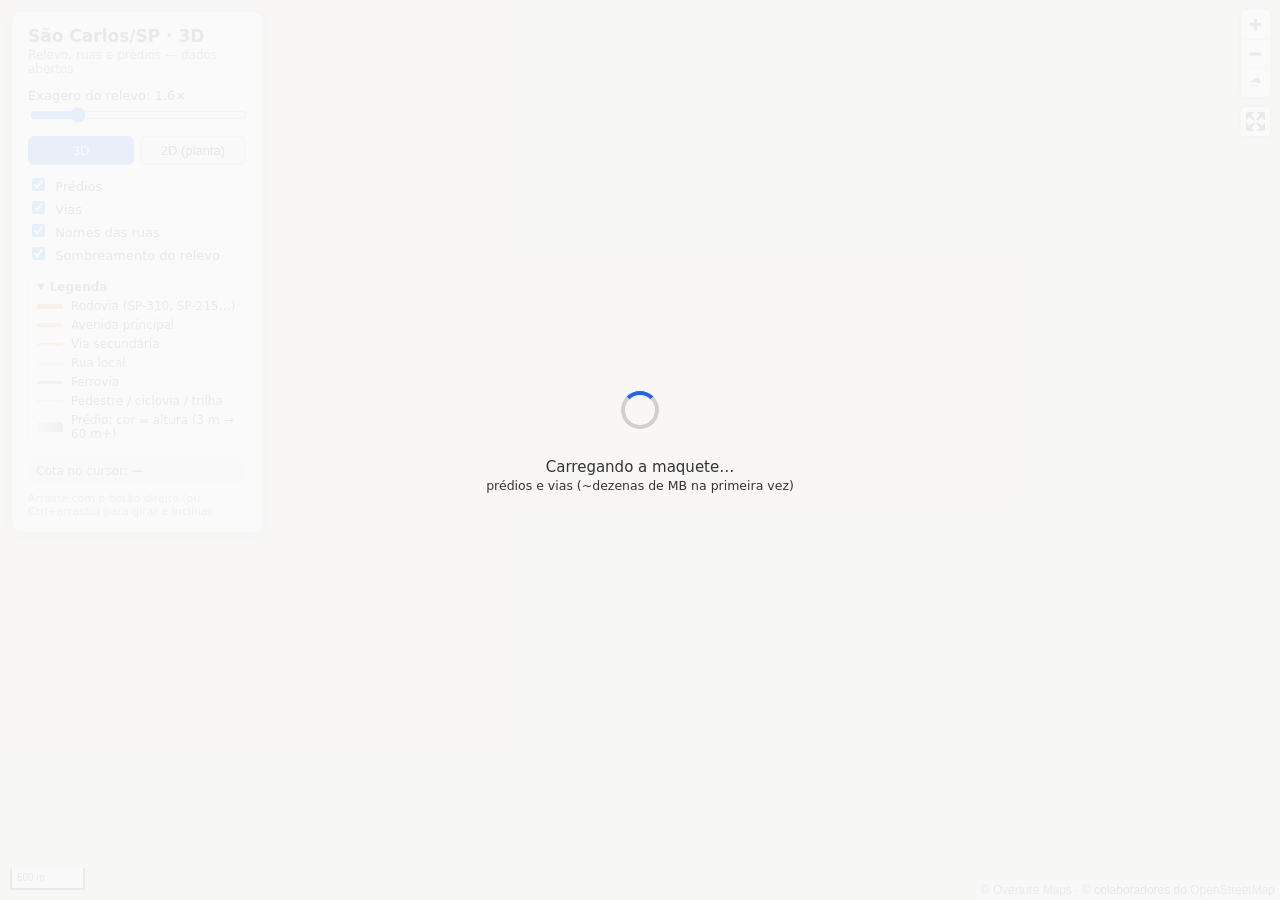
==== commit ef403e63: "Nomes das ruas e legenda de cores - Fontes (glyphs Noto Sans) vendorizadas de protomaps/basemaps-ass" ====
--- a/web/index.html
+++ b/web/index.html
@@ -27,8 +27,22 @@
     <div class="camadas">
       <label><input type="checkbox" id="cb-predios" checked> Prédios</label>
       <label><input type="checkbox" id="cb-vias" checked> Vias</label>
+      <label><input type="checkbox" id="cb-nomes" checked> Nomes das ruas</label>
       <label><input type="checkbox" id="cb-sombra" checked> Sombreamento do relevo</label>
     </div>
+
+    <details class="legenda" open>
+      <summary>Legenda</summary>
+      <div class="leg-item"><span class="leg-linha" style="background:#e8843c;height:5px"></span> Rodovia (SP-310, SP-215…)</div>
+      <div class="leg-item"><span class="leg-linha" style="background:#f2a54a;height:4px"></span> Avenida principal</div>
+      <div class="leg-item"><span class="leg-linha" style="background:#f6c26b;height:3px"></span> Via secundária</div>
+      <div class="leg-item"><span class="leg-linha" style="background:#ffffff;height:3px;border:1px solid #ccc"></span> Rua local</div>
+      <div class="leg-item"><span class="leg-linha" style="background:#9b8ff5;height:3px"></span> Ferrovia</div>
+      <div class="leg-item"><span class="leg-linha" style="background:#d8cfc0;height:2px"></span> Pedestre / ciclovia / trilha</div>
+      <div class="leg-item">
+        <span class="leg-grad"></span> Prédio: cor = altura (3&nbsp;m → 60&nbsp;m+)
+      </div>
+    </details>
 
     <div id="info-cota">Cota no cursor: <span id="cota">—</span></div>
 
--- a/web/style.css
+++ b/web/style.css
@@ -42,6 +42,36 @@
 .camadas { display: flex; flex-direction: column; gap: 4px; font-size: 13px; margin-bottom: 10px; }
 .camadas input { margin-right: 6px; }
 
+.legenda {
+  font-size: 12px;
+  margin-bottom: 10px;
+  border: 1px solid #e2e2e2;
+  border-radius: 6px;
+  padding: 6px 8px;
+}
+.legenda summary { cursor: pointer; font-weight: 600; color: #444; }
+.leg-item {
+  display: flex;
+  align-items: center;
+  gap: 8px;
+  margin-top: 5px;
+  color: #333;
+}
+.leg-linha {
+  display: inline-block;
+  width: 26px;
+  border-radius: 2px;
+  flex-shrink: 0;
+}
+.leg-grad {
+  display: inline-block;
+  width: 26px;
+  height: 10px;
+  border-radius: 2px;
+  flex-shrink: 0;
+  background: linear-gradient(90deg, #e3ddd3, #aebfce, #54779e);
+}
+
 #info-cota {
   font-size: 12px;
   color: #444;
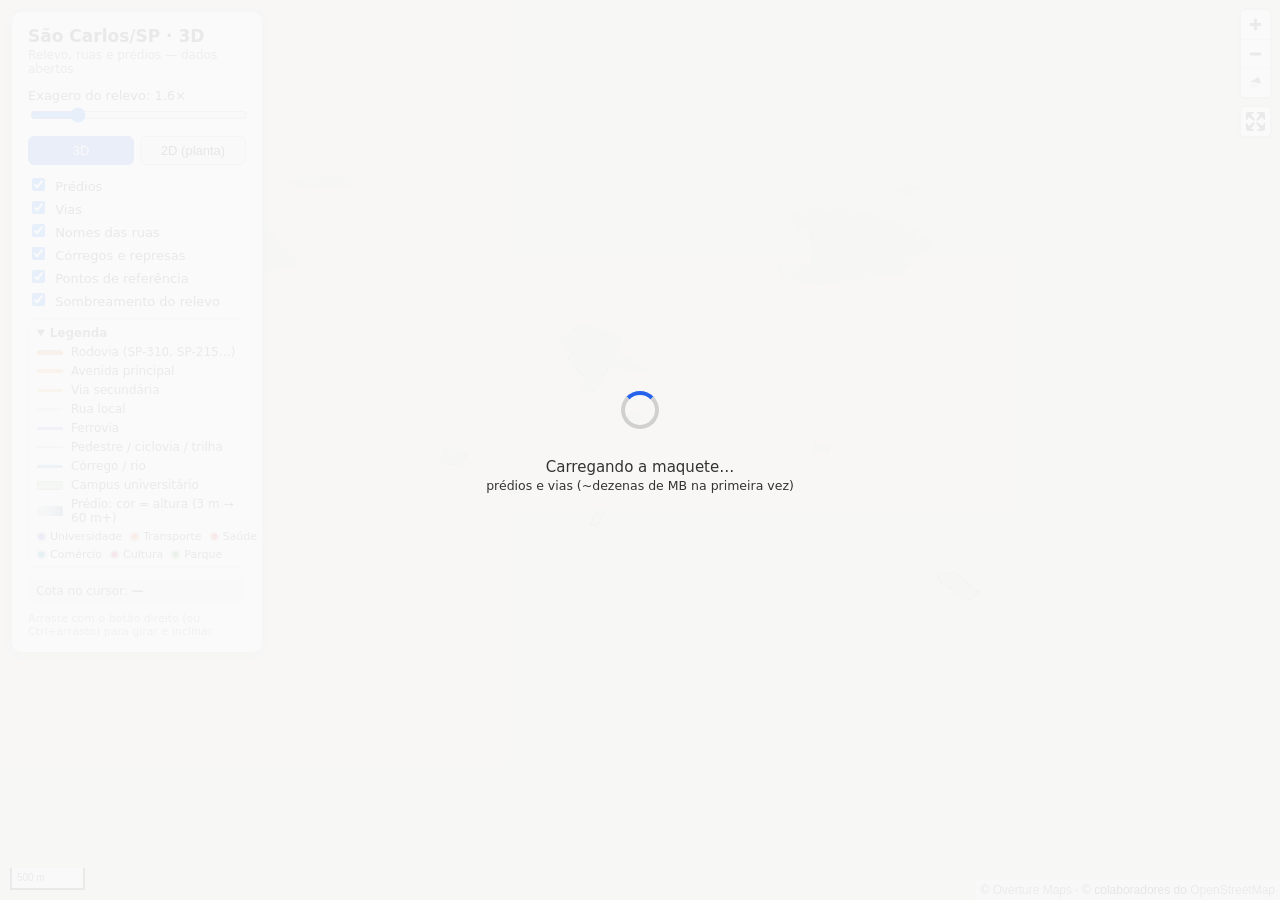
==== commit d40521aa: "Hidrografia e pontos de referência - pipeline: fetch_water (córregos/rios/represas do tema base) e  " ====
--- a/web/index.html
+++ b/web/index.html
@@ -28,6 +28,8 @@
       <label><input type="checkbox" id="cb-predios" checked> Prédios</label>
       <label><input type="checkbox" id="cb-vias" checked> Vias</label>
       <label><input type="checkbox" id="cb-nomes" checked> Nomes das ruas</label>
+      <label><input type="checkbox" id="cb-agua" checked> Córregos e represas</label>
+      <label><input type="checkbox" id="cb-referencias" checked> Pontos de referência</label>
       <label><input type="checkbox" id="cb-sombra" checked> Sombreamento do relevo</label>
     </div>
 
@@ -39,8 +41,20 @@
       <div class="leg-item"><span class="leg-linha" style="background:#ffffff;height:3px;border:1px solid #ccc"></span> Rua local</div>
       <div class="leg-item"><span class="leg-linha" style="background:#9b8ff5;height:3px"></span> Ferrovia</div>
       <div class="leg-item"><span class="leg-linha" style="background:#d8cfc0;height:2px"></span> Pedestre / ciclovia / trilha</div>
+      <div class="leg-item"><span class="leg-linha" style="background:#5c9ac9;height:3px"></span> Córrego / rio</div>
+      <div class="leg-item"><span class="leg-linha" style="background:#b9dba9;height:9px;border:1px dashed #74a35c"></span> Campus universitário</div>
       <div class="leg-item">
         <span class="leg-grad"></span> Prédio: cor = altura (3&nbsp;m → 60&nbsp;m+)
+      </div>
+      <div class="leg-item leg-refs">
+        <span class="leg-dot" style="background:#6741d9"></span> Universidade
+        <span class="leg-dot" style="background:#e8590c"></span> Transporte
+        <span class="leg-dot" style="background:#e03131"></span> Saúde
+      </div>
+      <div class="leg-item leg-refs">
+        <span class="leg-dot" style="background:#0c8599"></span> Comércio
+        <span class="leg-dot" style="background:#c2255c"></span> Cultura
+        <span class="leg-dot" style="background:#2f9e44"></span> Parque
       </div>
     </details>
 
--- a/web/style.css
+++ b/web/style.css
@@ -63,6 +63,19 @@
   border-radius: 2px;
   flex-shrink: 0;
 }
+.leg-dot {
+  display: inline-block;
+  width: 9px;
+  height: 9px;
+  border-radius: 50%;
+  border: 1.5px solid #fff;
+  box-shadow: 0 0 0 1px rgba(0,0,0,0.15);
+  flex-shrink: 0;
+}
+.leg-refs { gap: 4px; font-size: 11px; }
+.leg-refs .leg-dot { margin-left: 4px; }
+.leg-refs .leg-dot:first-child { margin-left: 0; }
+
 .leg-grad {
   display: inline-block;
   width: 26px;
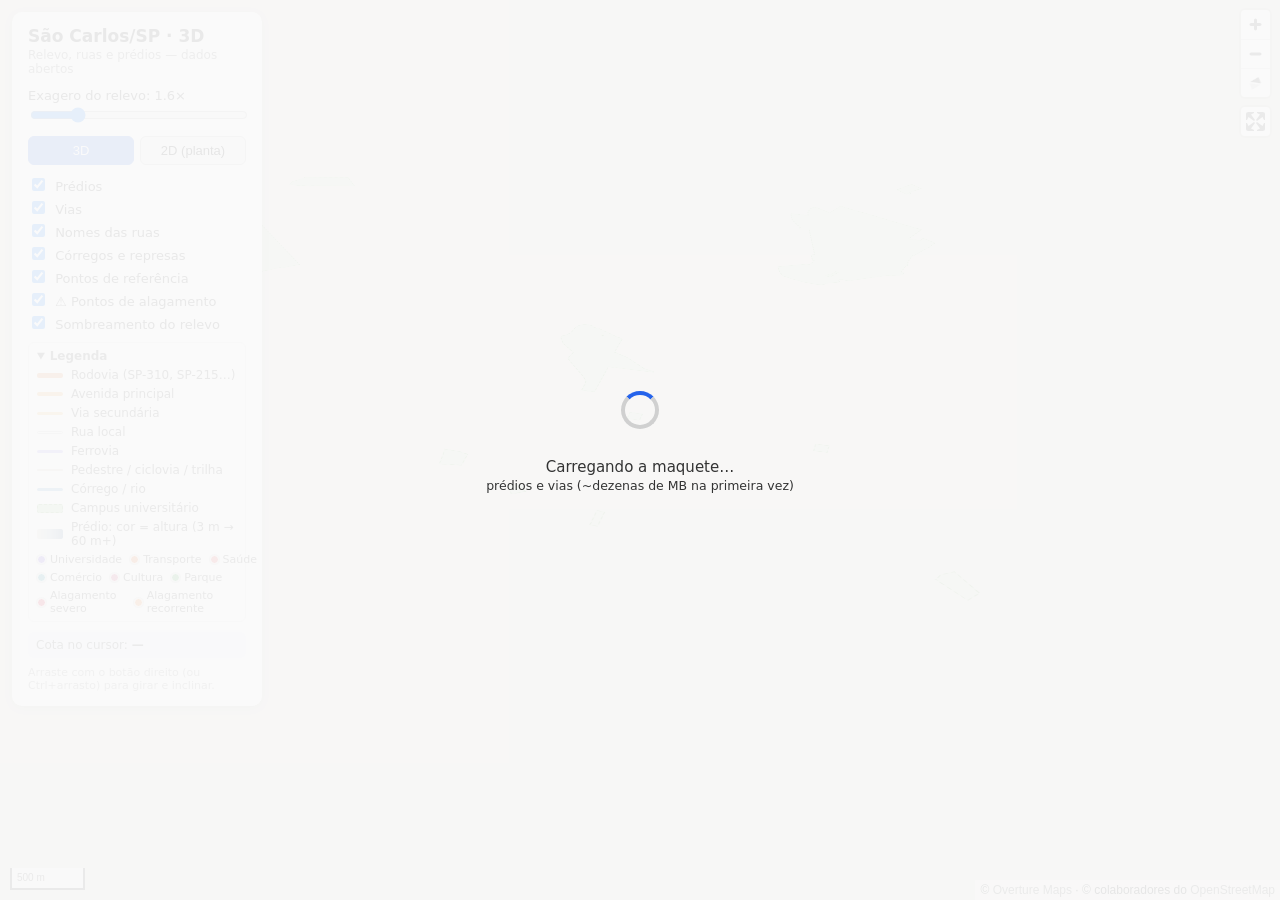
==== commit 07be828d: "Camada de pontos de alagamento (passo 1 do plano) - data/flood-points.geojson: 7 pontos curados de i" ====
--- a/web/index.html
+++ b/web/index.html
@@ -30,6 +30,7 @@
       <label><input type="checkbox" id="cb-nomes" checked> Nomes das ruas</label>
       <label><input type="checkbox" id="cb-agua" checked> Córregos e represas</label>
       <label><input type="checkbox" id="cb-referencias" checked> Pontos de referência</label>
+      <label><input type="checkbox" id="cb-alagamentos" checked> ⚠ Pontos de alagamento</label>
       <label><input type="checkbox" id="cb-sombra" checked> Sombreamento do relevo</label>
     </div>
 
@@ -56,6 +57,10 @@
         <span class="leg-dot" style="background:#c2255c"></span> Cultura
         <span class="leg-dot" style="background:#2f9e44"></span> Parque
       </div>
+      <div class="leg-item leg-refs">
+        <span class="leg-dot" style="background:#d90429"></span> Alagamento severo
+        <span class="leg-dot" style="background:#f4771f"></span> Alagamento recorrente
+      </div>
     </details>
 
     <div id="info-cota">Cota no cursor: <span id="cota">—</span></div>
--- a/web/style.css
+++ b/web/style.css
@@ -123,6 +123,18 @@
 }
 @keyframes girar { to { transform: rotate(360deg); } }
 
+/* popup dos pontos de alagamento */
+.maplibregl-popup-content {
+  font-family: system-ui, sans-serif;
+  font-size: 13px;
+  line-height: 1.45;
+  padding: 12px 14px;
+  border-radius: 8px;
+}
+.pop-meta { color: #a4001f; font-size: 11.5px; font-weight: 600; }
+.pop-desc { margin: 6px 0; }
+.pop-fonte { color: #888; font-size: 11px; }
+
 @media (max-width: 600px) {
   #painel { width: calc(100% - 24px); }
 }
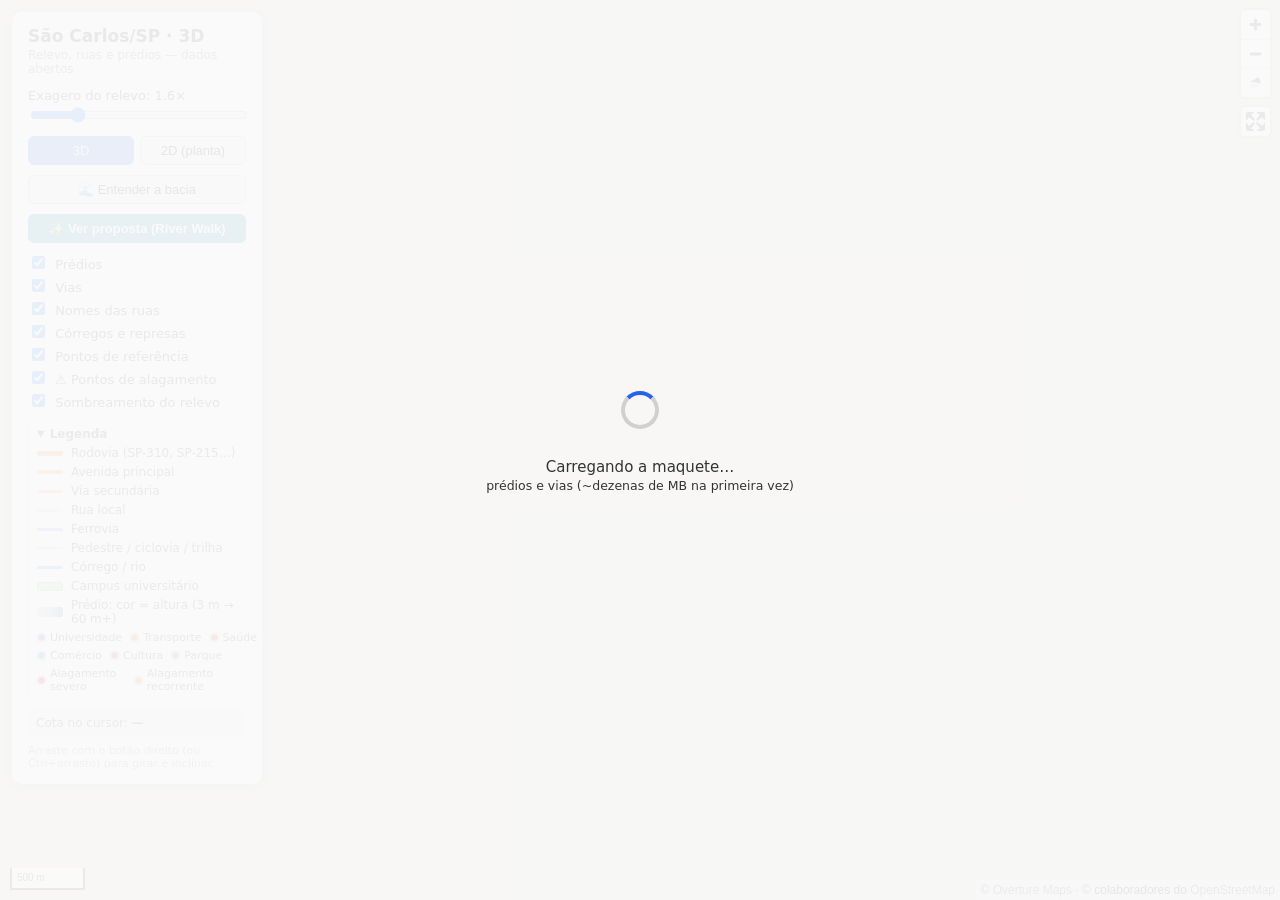
==== commit 70e2322a: "Passos 2-4: intervenções, tour da bacia e cenário River Walk - pipeline/build_proposal.py: gera geom" ====
--- a/web/index.html
+++ b/web/index.html
@@ -22,6 +22,13 @@
     <div class="linha">
       <button id="modo-3d" class="ativo">3D</button>
       <button id="modo-2d">2D (planta)</button>
+    </div>
+
+    <div class="linha">
+      <button id="btn-tour">🌊 Entender a bacia</button>
+    </div>
+    <div class="linha">
+      <button id="modo-proposta" class="destaque">✨ Ver proposta (River Walk)</button>
     </div>
 
     <div class="camadas">
@@ -68,6 +75,15 @@
     <p class="dica">Arraste com o botão direito (ou Ctrl+arrasto) para girar e inclinar.</p>
   </div>
 
+  <div id="tour" class="oculto">
+    <p id="tour-texto"></p>
+    <div class="tour-botoes">
+      <button id="tour-ant">‹ Anterior</button>
+      <button id="tour-prox">Próximo ›</button>
+      <button id="tour-sair">Sair</button>
+    </div>
+  </div>
+
   <div id="carregando">
     <div class="spinner"></div>
     <p>Carregando a maquete…<br><small>prédios e vias (~dezenas de MB na primeira vez)</small></p>
--- a/web/style.css
+++ b/web/style.css
@@ -123,6 +123,48 @@
 }
 @keyframes girar { to { transform: rotate(360deg); } }
 
+.linha button.destaque {
+  background: #0c8599;
+  border-color: #0c8599;
+  color: #fff;
+  font-weight: 600;
+}
+.linha button.destaque.ativo { background: #1b4332; border-color: #1b4332; }
+
+/* tour da bacia */
+#tour {
+  position: absolute;
+  left: 50%;
+  bottom: 34px;
+  transform: translateX(-50%);
+  z-index: 15;
+  width: min(560px, calc(100% - 32px));
+  padding: 14px 18px;
+  border-radius: 12px;
+  background: rgba(20, 33, 42, 0.92);
+  color: #f1f5f4;
+  font-size: 14.5px;
+  line-height: 1.5;
+  box-shadow: 0 4px 20px rgba(0, 0, 0, 0.35);
+}
+#tour.oculto { display: none; }
+#tour p { margin: 0 0 10px; }
+.tour-botoes { display: flex; gap: 8px; }
+.tour-botoes button {
+  padding: 6px 14px;
+  border: 1px solid #5a7d8c;
+  border-radius: 6px;
+  background: transparent;
+  color: #e8f1f2;
+  cursor: pointer;
+  font-size: 13px;
+}
+.tour-botoes button:disabled { opacity: 0.35; cursor: default; }
+.tour-botoes #tour-prox { background: #2a9d8f; border-color: #2a9d8f; font-weight: 600; }
+.tour-botoes #tour-sair { margin-left: auto; border-color: transparent; color: #9fb8c2; }
+
+.pop-proposta { color: #1b4332 !important; }
+
 /* popup dos pontos de alagamento */
 .maplibregl-popup-content {
   font-family: system-ui, sans-serif;
